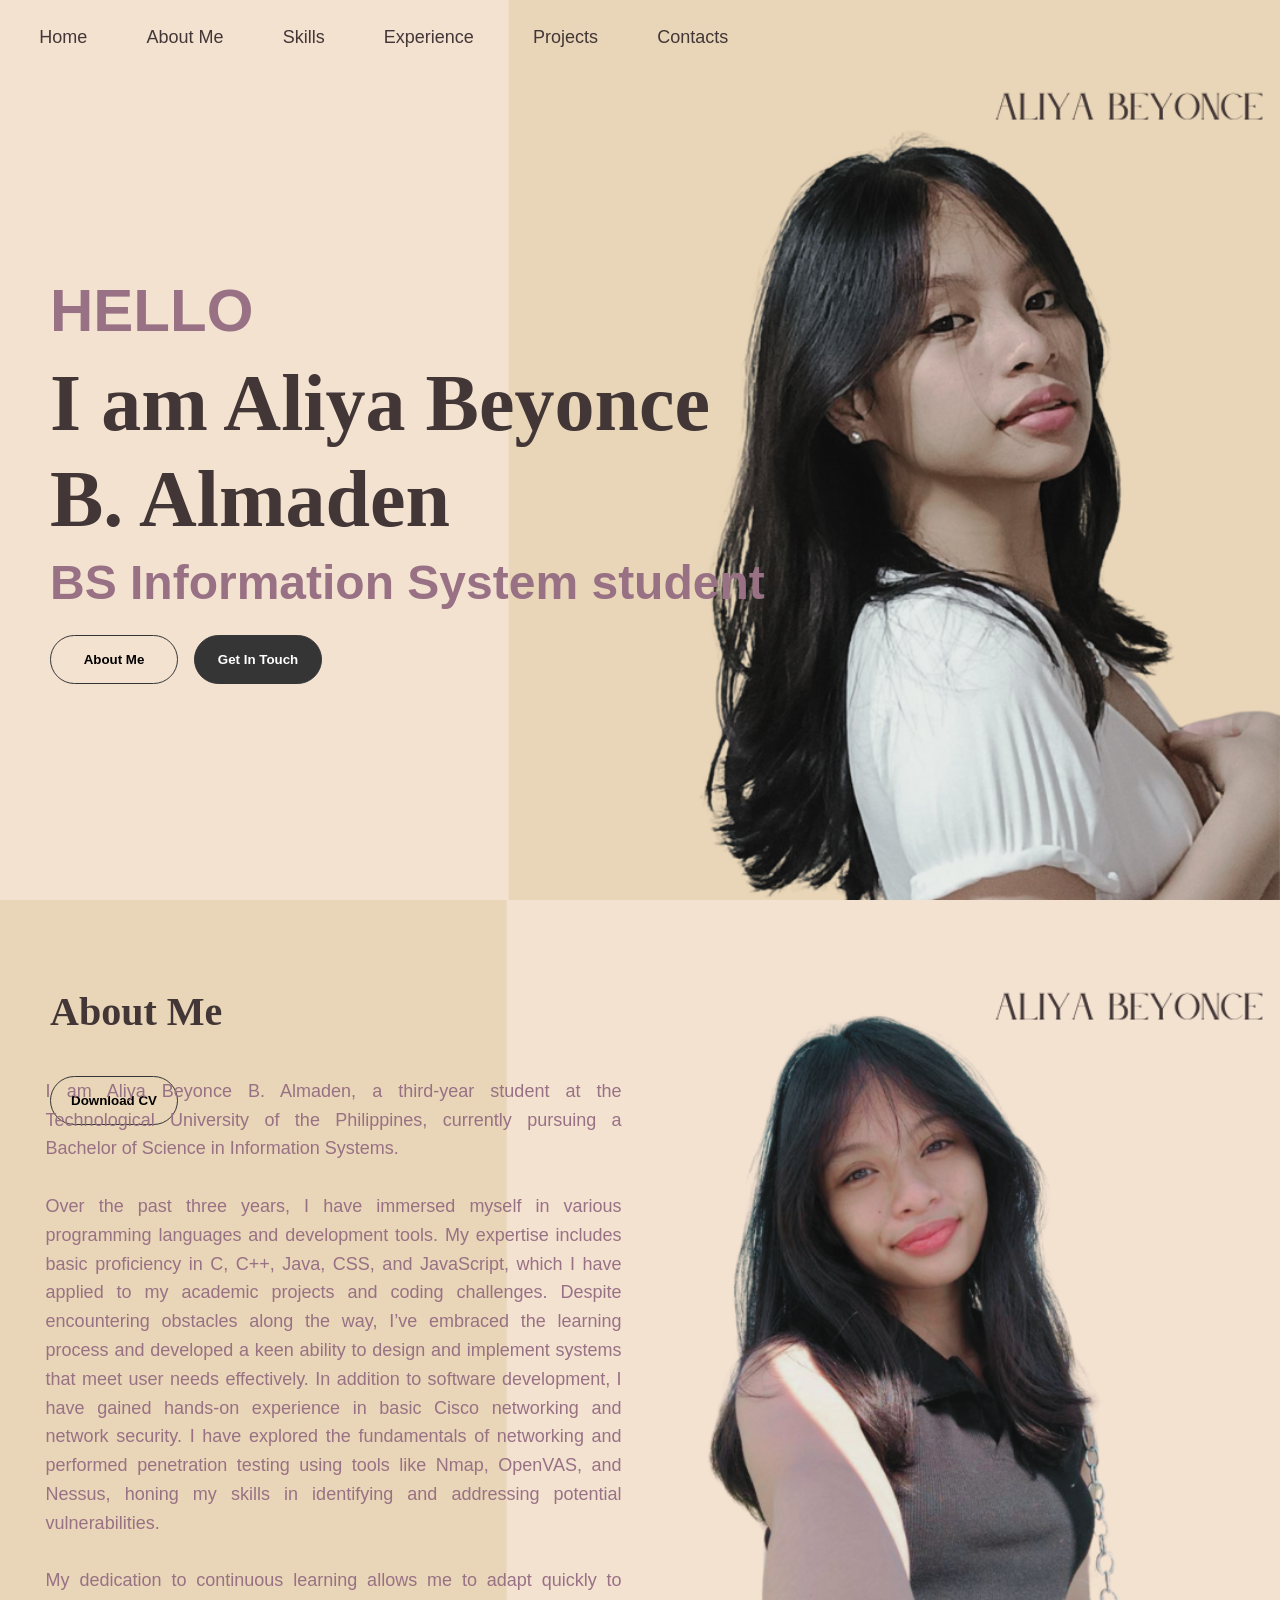
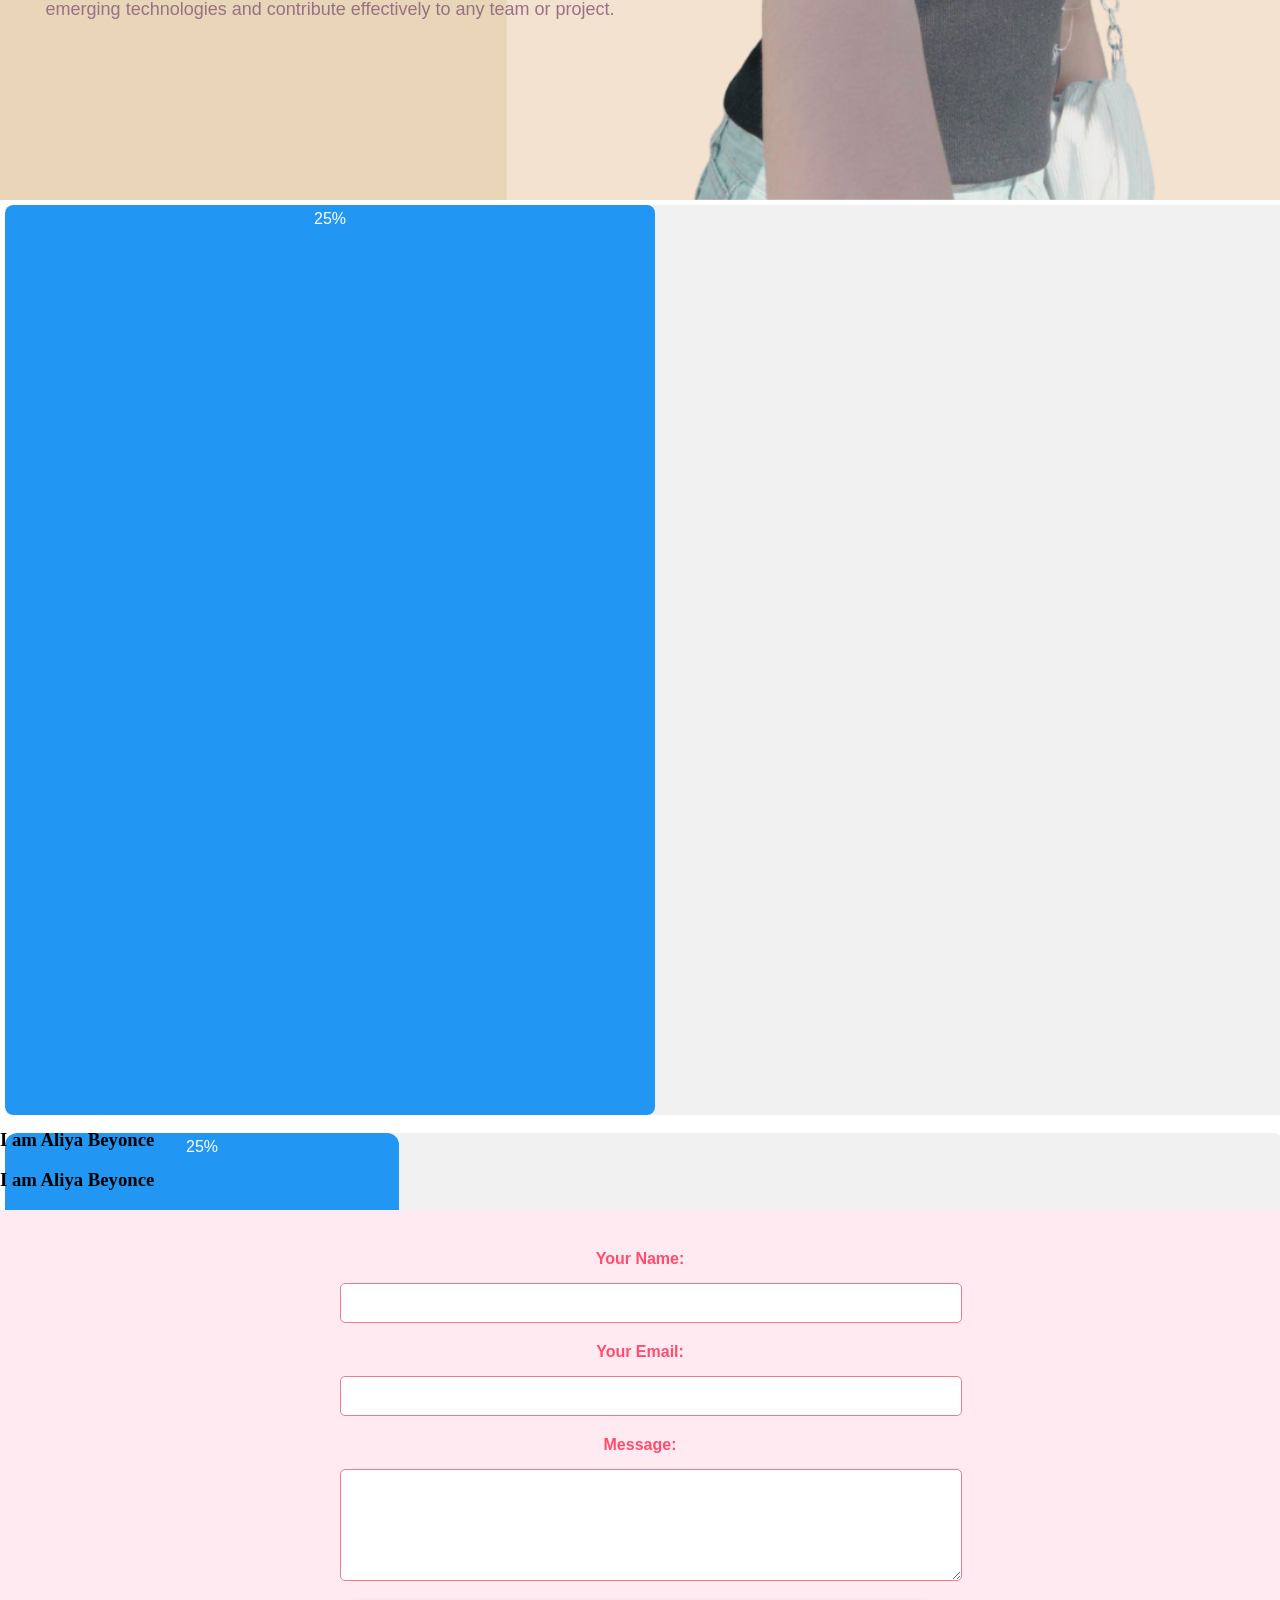
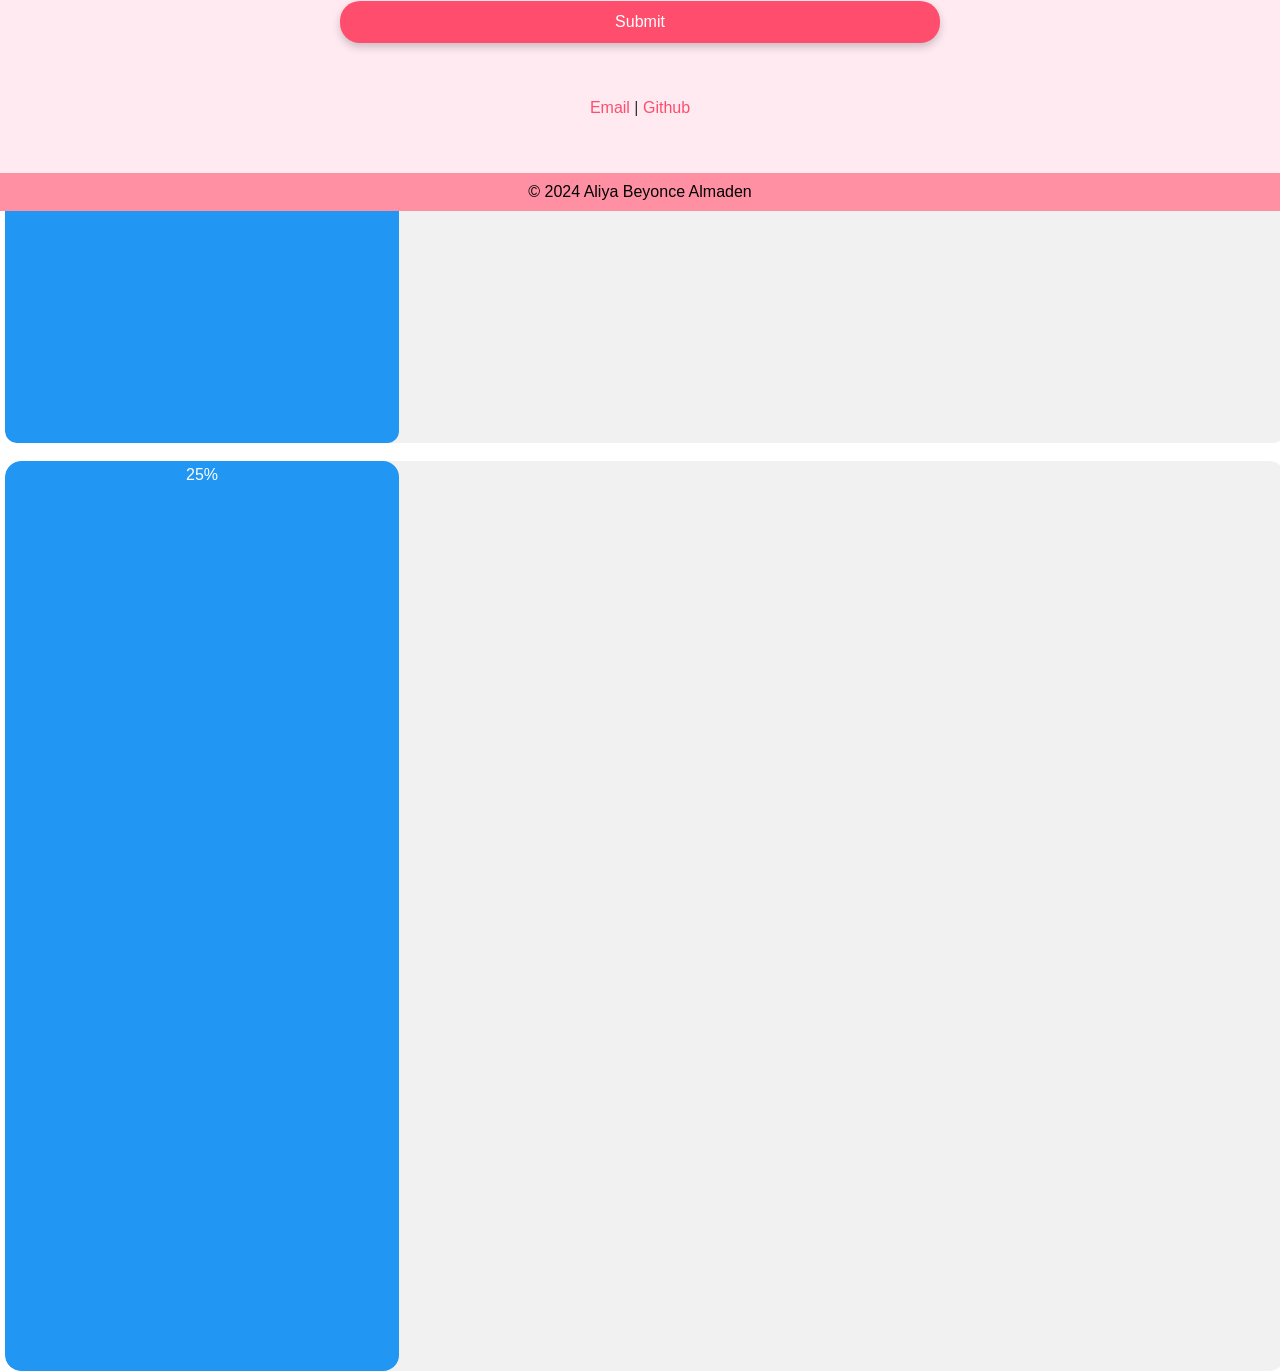
==== index.html @ cc77d4db "Summary" ====
<!DOCTYPE html>
<html lang="en">
<head>
  <meta charset="UTF-8" />
  <meta name="viewport" content="width=device-width, initial-scale=1.0" />
  <title>Aliya's Portfolio</title>
  <link rel="stylesheet" href="https://fonts.googleapis.com/css?family=Sofia" />
  <link rel="stylesheet" href="styles.css" />
  <link rel="stylesheet" href="mediaqueries.css" />
</head>
<body>
  <!-- Side Panel (Mobile)-->
  <div id="mySidepanel" class="sidepanel">
    <a href="javascript:void(0)" class="closebtn" onclick="closeNav()">&times;</a>
    <a href="#home">Home</a>
    <a href="#About">About Me</a>
    <a href="#Skills">Skills</a>
    <a href="#Experience">Experience</a>
    <a href="#Projects">Projects</a>
    <a href="#Contacts">Contacts</a>
  </div>
  <!-- Hamburger Menu (Mobile)-->
  <button class="openbtn" onclick="openNav()">&#9776;</button>
  <!-- Nav Bar (Desktop)-->
  <nav class="navbar">
    <a href="#home">Home</a>
    <a href="#About">About Me</a>
    <a href="#Skills">Skills</a>
    <a href="#Experience">Experience</a>
    <a href="#Projects">Projects</a>
    <a href="#Contacts">Contacts</a>
  </nav>
  <!-- Hero Image-->
  <section id="home" class="hero">
    <div class="content">
      <p>Hello</p>
      <h1>I am Aliya Beyonce</h1>
      <h1>B. Almaden</h1>
      <h2>BS Information System student </h2>
  <!--Buttons-->
      <div class="btn-container">
        <button class="btn btn-color-2" onclick="location.href='#About'">About Me</button>
        <button class="btn btn-color-1" onclick="location.href='#Contacts'">Get In Touch</button>        
      </div>
    </div>  
  </section>
  <!--About Me-->
   <section id="About">
    <section class="hero1">
      <div class="content1">
        <h1>About Me</h1>
        <p>
          I am Aliya Beyonce B. Almaden, a third-year student at the Technological University of the Philippines, currently pursuing a Bachelor of Science in Information Systems.
          <br><br>
          Over the past three years, I have immersed myself in various programming languages and development tools. My expertise includes basic proficiency in C, C++, Java, CSS, and JavaScript, which I have applied to my academic projects and coding challenges. Despite encountering obstacles along the way, I’ve embraced the learning process and developed a keen ability to design and implement systems that meet user needs effectively.
          In addition to software development, I have gained hands-on experience in basic Cisco networking and network security. I have explored the fundamentals of networking and performed penetration testing using tools like Nmap, OpenVAS, and Nessus, honing my skills in identifying and addressing potential vulnerabilities.
          <br><br>
          My dedication to continuous learning allows me to adapt quickly to emerging technologies and contribute effectively to any team or project.
        </p>
        <div class="btn-container1">
          <button
            class="btn btn-color-3"
            click="window.open('./Assets/resume.pdf')">Download CV
         </button>
  </section>
  <!--Skills-->
  <section id="Skills">
    <div class="w3-container">
      <div class="w3-light-grey w3-round">
        <div class="w3-container w3-blue w3-round" style="width:50%">25%</div>
      </div><br>
      <div class="w3-light-grey w3-round-large">
        <div class="w3-container w3-blue w3-round-large" style="width:30%">25%</div>
      </div><br>
  
      <div class="w3-light-grey w3-round-xlarge">
        <div class="w3-container w3-blue w3-round-xlarge" style="width:30%">25%</div>
      </div>
    </div>
   </section>
   <!--Experience-->
   <section id="Experience">
    <h1>I am Aliya Beyonce</h1>
   </section>
   <!--Projects-->
   <section id="About">
    <h1>I am Aliya Beyonce</h1>
   </section>
   <!--Contacts-->
   <section id="contacts" class="contact-section">
    <div class="contact-container">
      <form class="contact-form">
        <label for="fname">Your Name:</label>
        <input type="text" id="fname" name="fname" required />

        <label for="email">Your Email:</label>
        <input type="email" id="email" name="email" required />

        <label for="message">Message:</label>
        <textarea id="message" name="message" rows="5" required></textarea>

        <button type="submit">Submit</button>
      </form>
      <div class="contact-details">
        <p>
          <a href="mailto:aliyaalmaden@gmail.com">Email</a> |
          <a href="https://github.com/aliya516" target="_blank">Github</a>
        </p>
      </div>
    </div>
  </section>

  <footer>
    <p>&copy; 2024 Aliya Beyonce Almaden</p>
  <script src="script.js"></script>
</body>
</html>
---- styles.css ----
/* General Styles */
body {
  background-color: white;
  height: 100vh; 
  margin: 0;
  padding: 0;
  box-sizing: border-box;
}

html {
  scroll-behavior: smooth;
}

h1{
  font-family: "Castoro", Serif;
  color: black;
}

p, body,  h2, a{
  font-family: "Public Sans", Sans-serif;
  color: black;
}
/* Mobile Mode - Menu Side Panel */
.sidepanel {
  height: 100%;
  width: 0;
  position: fixed;
  top: 0;
  left: 0;
  background-color: #e9d5b7;
  overflow-x: hidden;
  padding-top: 80px;
  transition: 0.5s;
  z-index: 3;
}

.sidepanel a {
  padding: 10px 20px;
  text-decoration: none;
  font-size: 40px;
  font-weight: 100;
  margin-bottom: 3%;
  color: #423736;
  display: block;
  transition: 0.3s;
}

.sidepanel a:hover {
  color: white;
}

.sidepanel .closebtn {
  position: absolute;
  top: 10px;
  right: 25px;
  font-size: 40px;
  visibility: hidden;
  color: white;
  z-index: 4;
}

.openbtn {
  font-size: 30px;
  cursor: pointer;
  color: black;
  border: none;
  background: none;
  position: fixed;
  top: 20px;
  left: 20px;
  z-index: 5;
  display: block;
}

.openbtn:hover {
  color: gray;
}

/* Desktop Mode - Nav Bar */
.navbar {
  display: flex;
 justify-content: flex-start;
  position: fixed;
  margin-top: 1%;
  top: 0;
  left: 0;
  right: 0;
  padding: 0 0;
  z-index: 6;
}

.navbar a {
  margin-left: 1.5%;
  color: #423736;
  padding: 14px 20px;
  text-decoration: none;
  font-size: 18px;
}

.navbar a:hover {
  color: #987185;
  text-decoration: underline;
  text-underline-offset: 1rem;
  text-decoration-color: #423736;
}
/* Hero Section */
.hero {
  display: flex;
  justify-content: space-between;
  align-items: center;
  height: 100vh;
  width: 100%;
  background-image: url('Assets/sample16.png');
  background-position: right center;
  background-repeat: no-repeat;
  background-size: cover;
  position: relative;
  z-index: 1;
}

.content {
  background-blend-mode: lighten;
  flex: 1;
  max-width: 60vw;
  max-height: 100vh;
  padding: 50px;
  z-index: 2;
}

.content p{
font-size: 60px;
text-transform: uppercase;
font-weight: bold;
align-self: first baseline;
color: #987185; 
margin-bottom: 10px;
}

.content h1 {
  color: #423736;
  font-size: 80px; 
  line-height: 1.2; 
  margin: 0;
}

.content h2 {
  color: #987185; 
  font-size: 48px;
    line-height: 1.5; 
    margin-top: 0%;
    margin-bottom: 2%;
}

.btn-container {
  display: flex;
  justify-content: flex-start;
  gap: 1rem;
}

.btn {
  font-weight: 600;
  transition: all 300ms ease;
  padding: 1rem;
  width: 8rem;
  border-radius: 2rem;
  background-color: aqua;
}

.btn-color-1,
.btn-color-2, .btn-color-3 {
  border: rgb(53, 53, 53) 0.1rem solid;
}

.btn-color-1:hover,
.btn-color-2:hover, .btn-color-3:hover {
  cursor: pointer;
}

.btn-color-1,
.btn-color-2:hover, .btn-color-3:hover {
  background-color: rgb(53, 53, 53);
  color: white;
}

.btn-color-1:hover {
  background-color: rgb(0, 0, 0);
}

.btn-color-2 {
  background: none;
}

.btn-color-3 {
  background: none;
}

.btn-color-2:hover {
  border: rgb(255, 255, 255) 0.1rem solid;
}

.btn-color-3:hover {
  border: rgb(255, 255, 255) 0.1rem solid;
}

.btn-container {
  gap: 1rem;
}



/*About Me*/
.hero1 {
  display: flex;
  justify-content: space-between;
  flex-direction: row;
  height: 100vh;
  width: 100%;
  background-image: url('Assets/aboutmebg.png');
  background-position: right center;
  background-repeat: no-repeat;
  background-size: cover;
  position: relative;
  z-index: 1;
}

.content1 {
  background-blend-mode: lighten;
  flex: 1;
  max-width: 60vw;
  max-height: 100vh;
  padding: 50px;
  z-index: 2;
}

.content1 h1 {
  color: #423736;
  font-size: 40px;
  line-height: 1.2;
  margin-top: 5%;
}

.content1 p {
  margin-top: 6%;
  margin-bottom: 3% ;
  margin-left: 2%;
  color: #987185;
  text-align: justify;
  padding: 10px 20px;
  width: 45%;
  font-size: 18px;
  line-height: 1.6;
  position: absolute;
  left: 0;
  top: 10%;
}

.btn-container1{
  display: flex;
  justify-content: last baseline;
  gap: 1rem;
}

/*skills*/
.w3-light-grey {
  background-color: #f1f1f1;
  border-radius: 2px;
  overflow: hidden;
}

.w3-container {
  padding: 5px;
  text-align: center;
  height: 100vh;
  width: 100vw;
}

.w3-blue {
  background-color: #2196F3;
  color: white;
}

.w3-round {
  border-radius: 8px;
}

.w3-round-large {
  border-radius: 12px;
}

.w3-round-xlarge {
  border-radius: 16px;
}

.contact-section {
  background-color: #ffeaf1;
  padding: 40px;
  text-align: center;
}

.contact-container {
  display: flex;
  flex-direction: column;
  justify-content: center;
  align-items: center;
  gap: 20px;
}

.contact-form {
  width: 80%;
  max-width: 600px;
  display: flex;
  flex-direction: column;
  gap: 10px;
  margin-bottom: 20px;
}

.contact-form label {
  font-family: "Poppins", sans-serif;
  font-weight: bold;
  color: #ff4d6d;
  margin-bottom: 5px;
  font-size: 1rem;
}

.contact-form input,
.contact-form textarea {
  padding: 10px;
  font-family: "Poppins", sans-serif;
  font-size: 1rem;
  border: 1px solid #ef7c8e;
  border-radius: 5px;
  width: 100%;
  margin-bottom: 10px;
}

.contact-form button {
  background-color: #ff4d6d;
  color: white;
  padding: 12px 25px;
  border: none;
  border-radius: 20px;
  cursor: pointer;
  font-size: 1rem;
  box-shadow: 0 4px 8px rgba(0, 0, 0, 0.2);
  transition: background-color 0.3s ease, transform 0.2s ease;
}

.contact-form button:hover {
  background-color: #ff7891;
  transform: scale(1.05);
}

.contact-details p {
  font-family: "Poppins", sans-serif;
  font-size: 1rem;
  color: #333;
}

.contact-details a {
  color: #ff4d6d;
  text-decoration: none;
}

.contact-details a:hover {
  color: #ef7c8e;
}

footer {
  background-color: #ff8fa3;
  padding: 10px 0;
  text-align: center;
  color: #fff;
  font-family: "Poppins", sans-serif;
  font-size: 1rem;
}

footer p {
  margin: 0;
}
---- mediaqueries.css ----
/* Tablet and Larger Screens */
@media (min-width: 768px) {
  .sidepanel {
    display: none;
  }

  .openbtn {
    display: none;
  }
}
/* Mobile Styles */
@media (max-width: 768px) {
  /* Hide the navbar for mobile */
  .navbar {
    display: none;
  }
  /* Adjust side panel links */
  .sidepanel a {
    font-size: 18px; /* Slightly smaller for better fit */
    padding: 10px 15px;
  }
  /* Show the open button for mobile */
  .openbtn {
    display: block;
  }
  /* Hero Section: Centered and optimized for small screens */
  .hero {
    display: flex;
    flex-direction: column;
    justify-content: center;
    align-items: center;
    max-height: 100vh;
    background: url('Assets/mobilebg.png') no-repeat center center / cover;
    text-align: center;
    padding: 20px 15px;
  }
  /* Content section adjustments */
  .content {
    background-color: rgba(255, 255, 255, 0.8); /* Softer opacity for readability */
    padding: 20px;
    border-radius: 10px;
    width: 90%; /* Adjust width to fit smaller screens */
    margin: 0 auto;
  }
  /* Text styling */
  .content p {
    font-size: 30px; /* Reduced font size for better fit */
    text-transform: uppercase;
    font-weight: bold;
    color: #987185;
    margin-bottom: 10px;
  }
  .content h1 {
    color: #423736;
    font-size: 40px; /* Scaled down for mobile */
    line-height: 1.3;
    margin: 10px 0;
  }
  .content h2 {
    color: #987185;
    font-size: 30px;
    line-height: 1.5;
    margin: 5px 0 15px 0;
    margin-bottom: 10%;
  }
  /* Button adjustments */
  .btn-container {
    display: flex;
    flex-direction: column; /* Stack buttons vertically */
    gap: 10px;
    align-items: center; /* Center-align buttons */
    margin-top: 15px;
  }
  .btn {
    font-size: 14px;
    padding: 10px 20px;
    width: auto; /* Allow buttons to size dynamically */
    border-radius: 2rem;
    text-align: center;
  }
  .btn-color-1,
  .btn-color-2 {
    width: 100%; /* Buttons take full width on mobile */
    max-width: 300px; /* Limit width for larger devices */
  }
/*about me*/
  .hero1 {
    display: flex;
    flex-direction: column-reverse;
    justify-content: space-between;
    max-height: 100vh;
    background: url('Assets/aboutme2.png') no-repeat center center / cover;
    text-align: center;
    padding: 20px 15px;
  }
  .content1 {
    background-color: rgba(255, 255, 255, 0.8);
    padding: 20px;
    border-radius: 10px;
    width: 90%;
    margin: 0 auto;
    display: flex;  /* Apply Flexbox */
    flex-direction: column; /* Stack content vertically */
    justify-content: space-between;  /* Center vertically */
    align-items:center /* Center horizontally */
  }
  .content1 h1 {
    align-items: center;
    color: #423736;
    font-size: 20x;
    line-height: 1.2;
    margin-top: 5%;
  }
  /* Adjusting .content1 p */
  .content1 p {
    color: #987185;
    margin-left: 22%;
    text-align: center, justify;  /* Center the text */
    padding: 10px 20px;
    width: 50%;  /* Take full width of its parent */
    font-size: 14px;
    line-height: 1.6;
  }
}
/* Small Screens */
@media (max-width: 1024px) {
  body {
    font-size: 1.125rem;
    line-height: 1.5;
  }

  h1, h2 {
    font-size: 1.5rem;
  }

  p {
    font-size: 1rem;
  }
}
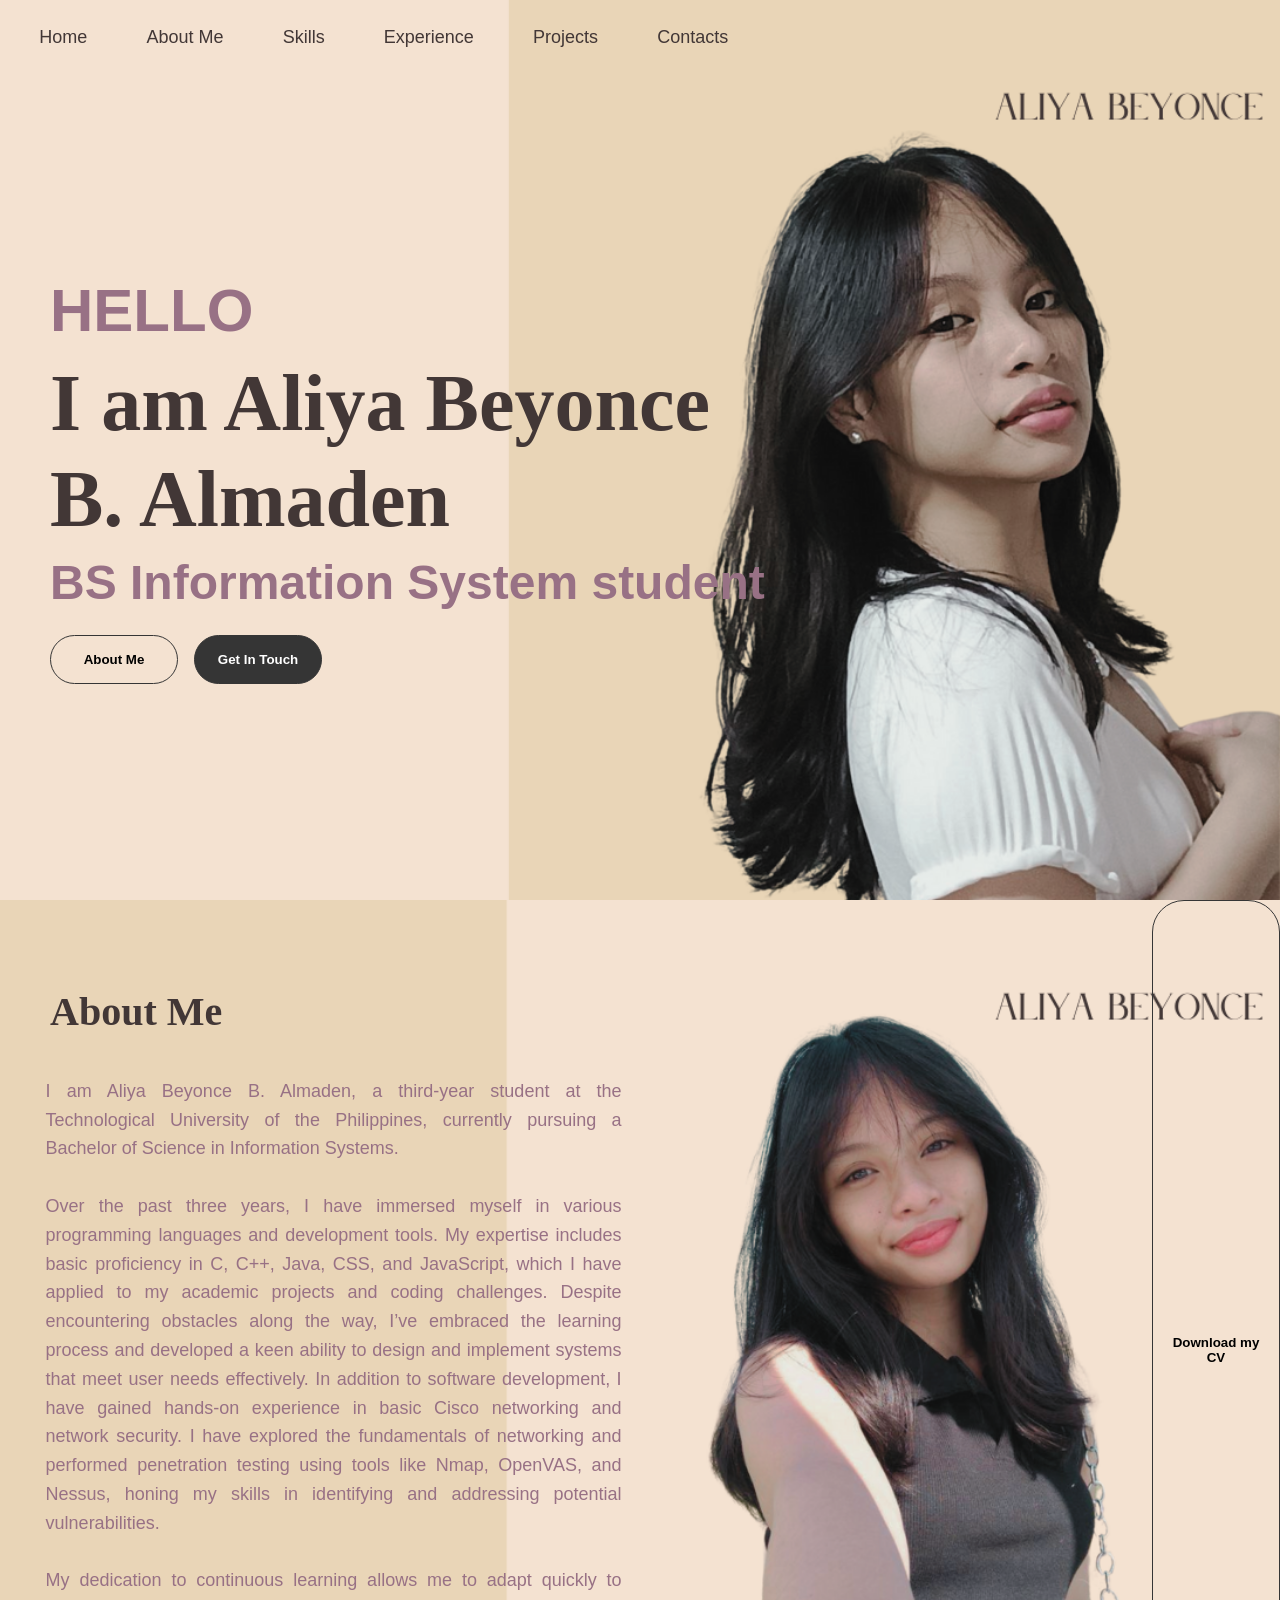
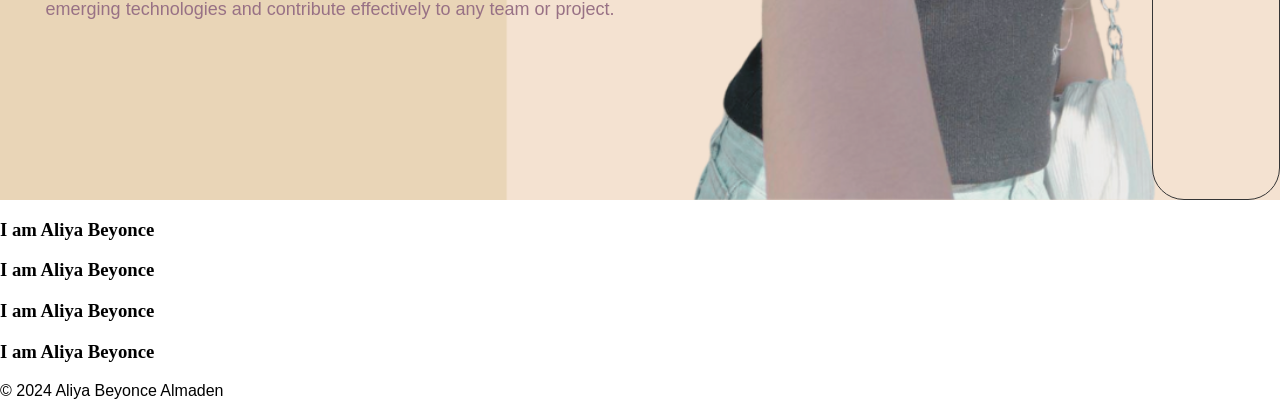
==== commit 4f27a2e7: "Summary" ====
--- a/index.html
+++ b/index.html
@@ -57,26 +57,15 @@
           <br><br>
           My dedication to continuous learning allows me to adapt quickly to emerging technologies and contribute effectively to any team or project.
         </p>
+      </div>
         <div class="btn-container1">
           <button
-            class="btn btn-color-3"
-            click="window.open('./Assets/resume.pdf')">Download CV
-         </button>
-  </section>
+            class="btn1 btn-color-3"
+            onclick="window.open('./Assets/resume.pdf')">Download my CV </button>
+   </section>
   <!--Skills-->
   <section id="Skills">
-    <div class="w3-container">
-      <div class="w3-light-grey w3-round">
-        <div class="w3-container w3-blue w3-round" style="width:50%">25%</div>
-      </div><br>
-      <div class="w3-light-grey w3-round-large">
-        <div class="w3-container w3-blue w3-round-large" style="width:30%">25%</div>
-      </div><br>
-  
-      <div class="w3-light-grey w3-round-xlarge">
-        <div class="w3-container w3-blue w3-round-xlarge" style="width:30%">25%</div>
-      </div>
-    </div>
+    <h1>I am Aliya Beyonce</h1>
    </section>
    <!--Experience-->
    <section id="Experience">
@@ -87,29 +76,9 @@
     <h1>I am Aliya Beyonce</h1>
    </section>
    <!--Contacts-->
-   <section id="contacts" class="contact-section">
-    <div class="contact-container">
-      <form class="contact-form">
-        <label for="fname">Your Name:</label>
-        <input type="text" id="fname" name="fname" required />
-
-        <label for="email">Your Email:</label>
-        <input type="email" id="email" name="email" required />
-
-        <label for="message">Message:</label>
-        <textarea id="message" name="message" rows="5" required></textarea>
-
-        <button type="submit">Submit</button>
-      </form>
-      <div class="contact-details">
-        <p>
-          <a href="mailto:aliyaalmaden@gmail.com">Email</a> |
-          <a href="https://github.com/aliya516" target="_blank">Github</a>
-        </p>
-      </div>
-    </div>
-  </section>
-
+   <section id="Contacts">
+    <h1>I am Aliya Beyonce</h1>
+   </section>
   <footer>
     <p>&copy; 2024 Aliya Beyonce Almaden</p>
   <script src="script.js"></script>
--- a/styles.css
+++ b/styles.css
@@ -163,21 +163,20 @@
   padding: 1rem;
   width: 8rem;
   border-radius: 2rem;
-  background-color: aqua;
 }
 
 .btn-color-1,
-.btn-color-2, .btn-color-3 {
+.btn-color-2 {
   border: rgb(53, 53, 53) 0.1rem solid;
 }
 
 .btn-color-1:hover,
-.btn-color-2:hover, .btn-color-3:hover {
+.btn-color-2:hover {
   cursor: pointer;
 }
 
 .btn-color-1,
-.btn-color-2:hover, .btn-color-3:hover {
+.btn-color-2:hover {
   background-color: rgb(53, 53, 53);
   color: white;
 }
@@ -190,15 +189,7 @@
   background: none;
 }
 
-.btn-color-3 {
-  background: none;
-}
-
 .btn-color-2:hover {
-  border: rgb(255, 255, 255) 0.1rem solid;
-}
-
-.btn-color-3:hover {
   border: rgb(255, 255, 255) 0.1rem solid;
 }
 
@@ -254,126 +245,36 @@
   top: 10%;
 }
 
-.btn-container1{
-  display: flex;
-  justify-content: last baseline;
+.btn-color-3 {
+  border: rgb(53, 53, 53) 0.1rem solid;
+}
+
+.btn-color-3:hover {
+  cursor: pointer;
+  background-color: rgb(53, 53, 53);
+  color: white;
+}
+
+.btn-color-3 {
+  background: none;
+}
+
+.btn-color-3:hover {
+  border: rgb(255, 255, 255) 0.1rem solid;
+}
+
+.btn-container1 {
+  display: flex;
+  justify-content: flex-start;
   gap: 1rem;
 }
 
-/*skills*/
-.w3-light-grey {
-  background-color: #f1f1f1;
-  border-radius: 2px;
-  overflow: hidden;
-}
-
-.w3-container {
-  padding: 5px;
-  text-align: center;
-  height: 100vh;
-  width: 100vw;
-}
-
-.w3-blue {
-  background-color: #2196F3;
-  color: white;
-}
-
-.w3-round {
-  border-radius: 8px;
-}
-
-.w3-round-large {
-  border-radius: 12px;
-}
-
-.w3-round-xlarge {
-  border-radius: 16px;
-}
-
-.contact-section {
-  background-color: #ffeaf1;
-  padding: 40px;
-  text-align: center;
-}
-
-.contact-container {
-  display: flex;
-  flex-direction: column;
-  justify-content: center;
-  align-items: center;
-  gap: 20px;
-}
-
-.contact-form {
-  width: 80%;
-  max-width: 600px;
-  display: flex;
-  flex-direction: column;
-  gap: 10px;
-  margin-bottom: 20px;
-}
-
-.contact-form label {
-  font-family: "Poppins", sans-serif;
-  font-weight: bold;
-  color: #ff4d6d;
-  margin-bottom: 5px;
-  font-size: 1rem;
-}
-
-.contact-form input,
-.contact-form textarea {
-  padding: 10px;
-  font-family: "Poppins", sans-serif;
-  font-size: 1rem;
-  border: 1px solid #ef7c8e;
-  border-radius: 5px;
-  width: 100%;
-  margin-bottom: 10px;
-}
-
-.contact-form button {
-  background-color: #ff4d6d;
-  color: white;
-  padding: 12px 25px;
-  border: none;
-  border-radius: 20px;
-  cursor: pointer;
-  font-size: 1rem;
-  box-shadow: 0 4px 8px rgba(0, 0, 0, 0.2);
-  transition: background-color 0.3s ease, transform 0.2s ease;
-}
-
-.contact-form button:hover {
-  background-color: #ff7891;
-  transform: scale(1.05);
-}
-
-.contact-details p {
-  font-family: "Poppins", sans-serif;
-  font-size: 1rem;
-  color: #333;
-}
-
-.contact-details a {
-  color: #ff4d6d;
-  text-decoration: none;
-}
-
-.contact-details a:hover {
-  color: #ef7c8e;
-}
-
-footer {
-  background-color: #ff8fa3;
-  padding: 10px 0;
-  text-align: center;
-  color: #fff;
-  font-family: "Poppins", sans-serif;
-  font-size: 1rem;
-}
-
-footer p {
-  margin: 0;
-}
+.btn1 {
+  font-weight: 600;
+  transition: all 300ms ease;
+  padding: 1rem;
+  width: 8rem;
+  border-radius: 2rem;
+}
+
+/*skills*/
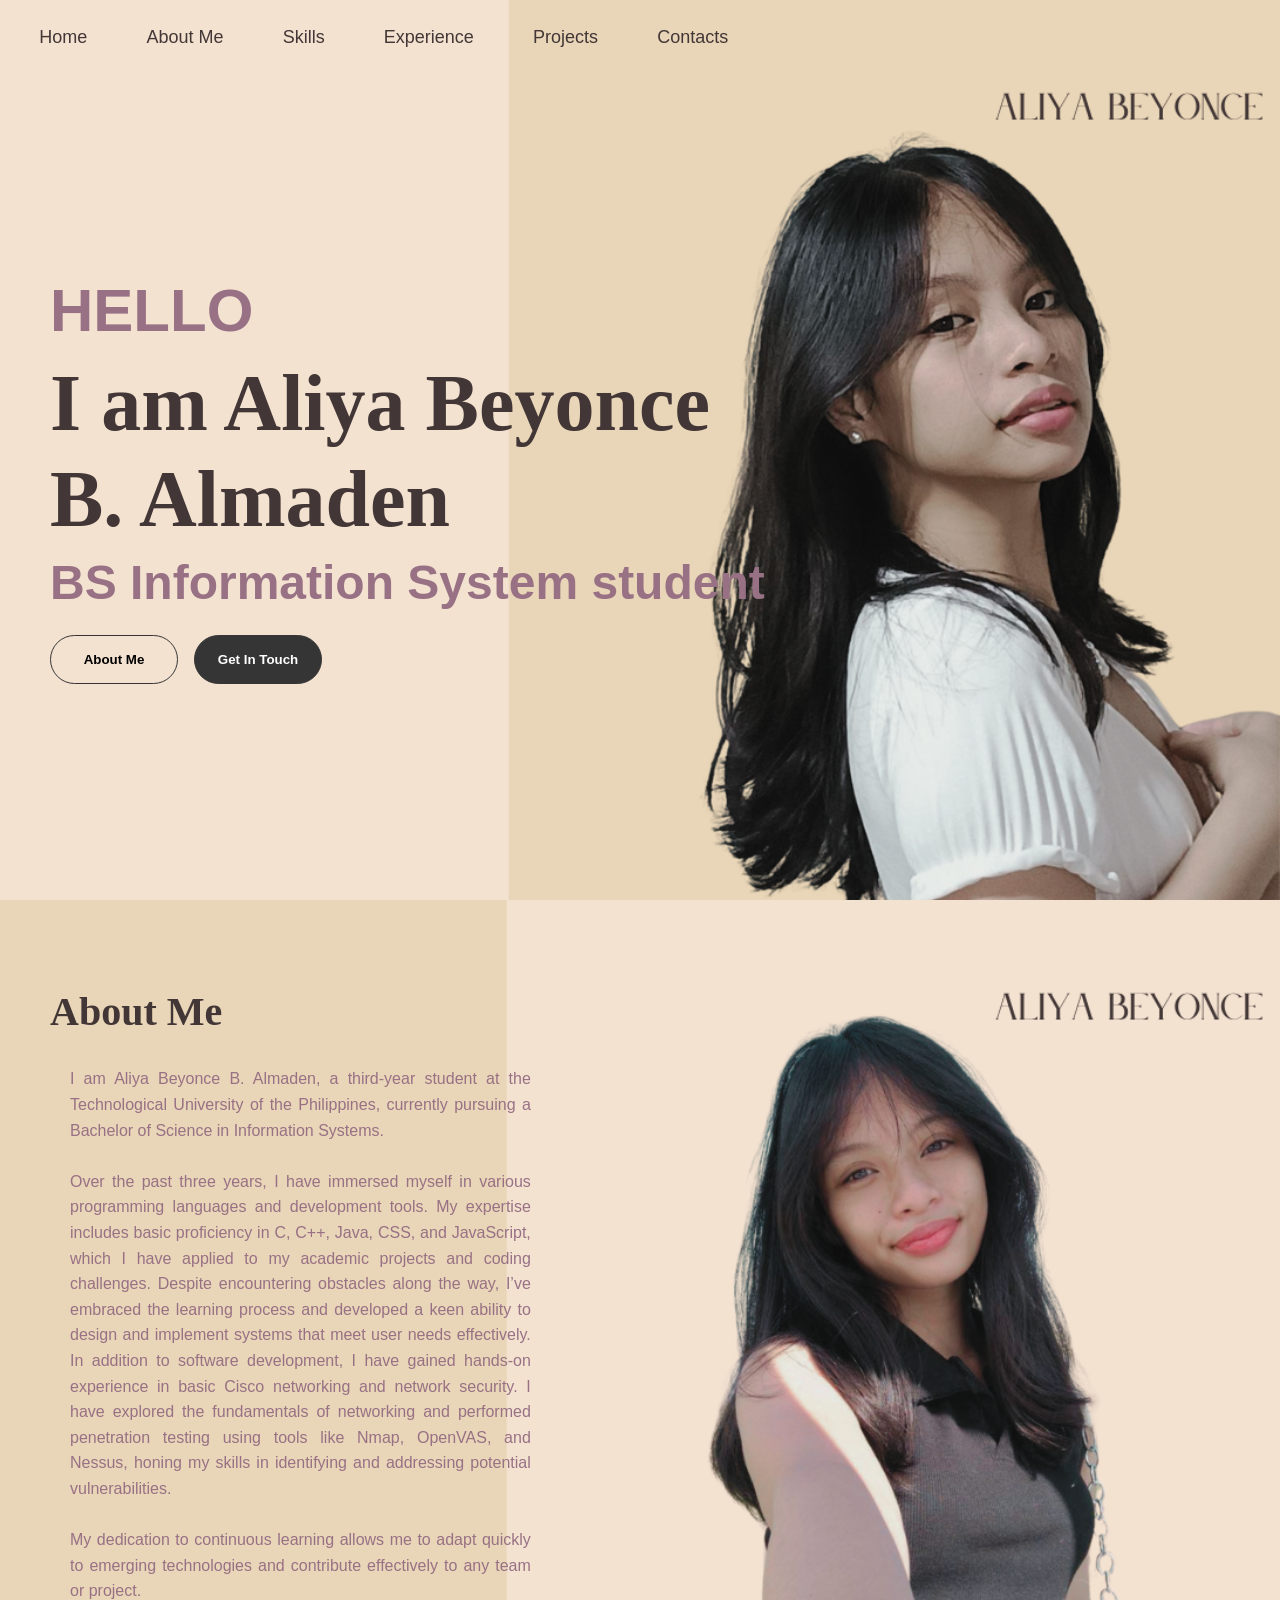
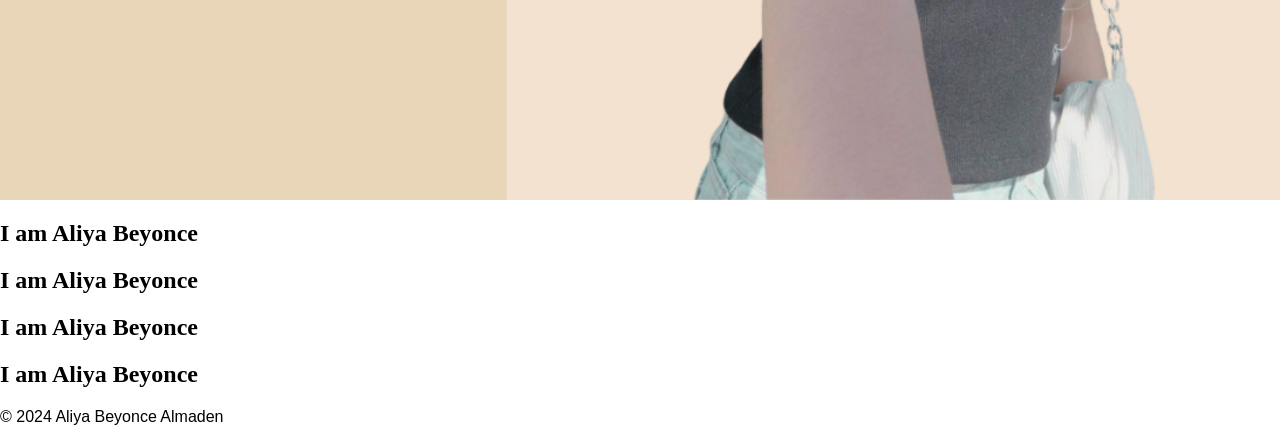
==== commit c432ee7c: "Summary" ====
--- a/index.html
+++ b/index.html
@@ -45,8 +45,7 @@
     </div>  
   </section>
   <!--About Me-->
-   <section id="About">
-    <section class="hero1">
+   <section id="About" class="hero1">
       <div class="content1">
         <h1>About Me</h1>
         <p>
@@ -58,10 +57,6 @@
           My dedication to continuous learning allows me to adapt quickly to emerging technologies and contribute effectively to any team or project.
         </p>
       </div>
-        <div class="btn-container1">
-          <button
-            class="btn1 btn-color-3"
-            onclick="window.open('./Assets/resume.pdf')">Download my CV </button>
    </section>
   <!--Skills-->
   <section id="Skills">
--- a/styles.css
+++ b/styles.css
@@ -197,13 +197,11 @@
   gap: 1rem;
 }
 
-
-
 /*About Me*/
 .hero1 {
   display: flex;
   justify-content: space-between;
-  flex-direction: row;
+  flex-direction: column; /* Stack the content vertically */
   height: 100vh;
   width: 100%;
   background-image: url('Assets/aboutmebg.png');
@@ -221,6 +219,8 @@
   max-height: 100vh;
   padding: 50px;
   z-index: 2;
+  position: relative; /* Ensure it's relative to the section */
+  overflow: hidden;
 }
 
 .content1 h1 {
@@ -228,53 +228,19 @@
   font-size: 40px;
   line-height: 1.2;
   margin-top: 5%;
+  margin-bottom: 20px;
+  position: relative;
 }
 
 .content1 p {
-  margin-top: 6%;
-  margin-bottom: 3% ;
-  margin-left: 2%;
+  margin-bottom: 0.5in; /* Add margin below the paragraph */
   color: #987185;
   text-align: justify;
   padding: 10px 20px;
-  width: 45%;
-  font-size: 18px;
+  width: 60%;
+  font-size: 16px;
   line-height: 1.6;
-  position: absolute;
-  left: 0;
-  top: 10%;
-}
-
-.btn-color-3 {
-  border: rgb(53, 53, 53) 0.1rem solid;
-}
-
-.btn-color-3:hover {
-  cursor: pointer;
-  background-color: rgb(53, 53, 53);
-  color: white;
-}
-
-.btn-color-3 {
-  background: none;
-}
-
-.btn-color-3:hover {
-  border: rgb(255, 255, 255) 0.1rem solid;
-}
-
-.btn-container1 {
-  display: flex;
-  justify-content: flex-start;
-  gap: 1rem;
-}
-
-.btn1 {
-  font-weight: 600;
-  transition: all 300ms ease;
-  padding: 1rem;
-  width: 8rem;
-  border-radius: 2rem;
-}
-
-/*skills*/+  position: relative; /* Keep it relative for natural flow */
+}
+
+/*skiLls*/
--- a/mediaqueries.css
+++ b/mediaqueries.css
@@ -8,21 +8,25 @@
     display: none;
   }
 }
+
 /* Mobile Styles */
 @media (max-width: 768px) {
   /* Hide the navbar for mobile */
   .navbar {
     display: none;
   }
+
   /* Adjust side panel links */
   .sidepanel a {
     font-size: 18px; /* Slightly smaller for better fit */
     padding: 10px 15px;
   }
+
   /* Show the open button for mobile */
   .openbtn {
     display: block;
   }
+
   /* Hero Section: Centered and optimized for small screens */
   .hero {
     display: flex;
@@ -31,9 +35,10 @@
     align-items: center;
     max-height: 100vh;
     background: url('Assets/mobilebg.png') no-repeat center center / cover;
-    text-align: center;
+    text-align: left;
     padding: 20px 15px;
   }
+
   /* Content section adjustments */
   .content {
     background-color: rgba(255, 255, 255, 0.8); /* Softer opacity for readability */
@@ -41,7 +46,10 @@
     border-radius: 10px;
     width: 90%; /* Adjust width to fit smaller screens */
     margin: 0 auto;
+    margin-top: 10%;
+    margin-bottom: 20%;
   }
+
   /* Text styling */
   .content p {
     font-size: 30px; /* Reduced font size for better fit */
@@ -50,12 +58,14 @@
     color: #987185;
     margin-bottom: 10px;
   }
+
   .content h1 {
     color: #423736;
     font-size: 40px; /* Scaled down for mobile */
     line-height: 1.3;
     margin: 10px 0;
   }
+
   .content h2 {
     color: #987185;
     font-size: 30px;
@@ -63,6 +73,7 @@
     margin: 5px 0 15px 0;
     margin-bottom: 10%;
   }
+
   /* Button adjustments */
   .btn-container {
     display: flex;
@@ -71,6 +82,7 @@
     align-items: center; /* Center-align buttons */
     margin-top: 15px;
   }
+
   .btn {
     font-size: 14px;
     padding: 10px 20px;
@@ -78,12 +90,14 @@
     border-radius: 2rem;
     text-align: center;
   }
+
   .btn-color-1,
   .btn-color-2 {
     width: 100%; /* Buttons take full width on mobile */
-    max-width: 300px; /* Limit width for larger devices */
+    max-width: 200px; /* Limit width for larger devices */
   }
-/*about me*/
+
+  /* About Me */
   .hero1 {
     display: flex;
     flex-direction: column-reverse;
@@ -93,35 +107,40 @@
     text-align: center;
     padding: 20px 15px;
   }
-  .content1 {
+
+  #About .content1 {
     background-color: rgba(255, 255, 255, 0.8);
     padding: 20px;
     border-radius: 10px;
     width: 90%;
     margin: 0 auto;
-    display: flex;  /* Apply Flexbox */
-    flex-direction: column; /* Stack content vertically */
-    justify-content: space-between;  /* Center vertically */
-    align-items:center /* Center horizontally */
+    display: flex;
+    flex-direction: column;
+    align-items: center;
+    justify-content: space-between;
+    overflow-y: auto; /* Allow scrolling */
+    max-height: 90vh; /* Ensure it fits in the viewport */
   }
-  .content1 h1 {
-    align-items: center;
+
+  #About .content1 h1 {
     color: #423736;
-    font-size: 20x;
+    font-size: 30px;
     line-height: 1.2;
     margin-top: 5%;
+    text-align: center;
   }
-  /* Adjusting .content1 p */
-  .content1 p {
+
+  #About .content1 p {
+    font-size: smaller;
+    width: 90%; /* Adjust paragraph width for smaller screens */
     color: #987185;
-    margin-left: 22%;
-    text-align: center, justify;  /* Center the text */
-    padding: 10px 20px;
-    width: 50%;  /* Take full width of its parent */
-    font-size: 14px;
+    text-align: justify;
     line-height: 1.6;
+    margin-top: 10px;
+    margin-bottom: 20px; /* Add spacing below paragraph */
   }
 }
+
 /* Small Screens */
 @media (max-width: 1024px) {
   body {
@@ -129,11 +148,12 @@
     line-height: 1.5;
   }
 
-  h1, h2 {
+  h1,
+  h2 {
     font-size: 1.5rem;
   }
 
   p {
     font-size: 1rem;
   }
-}+}
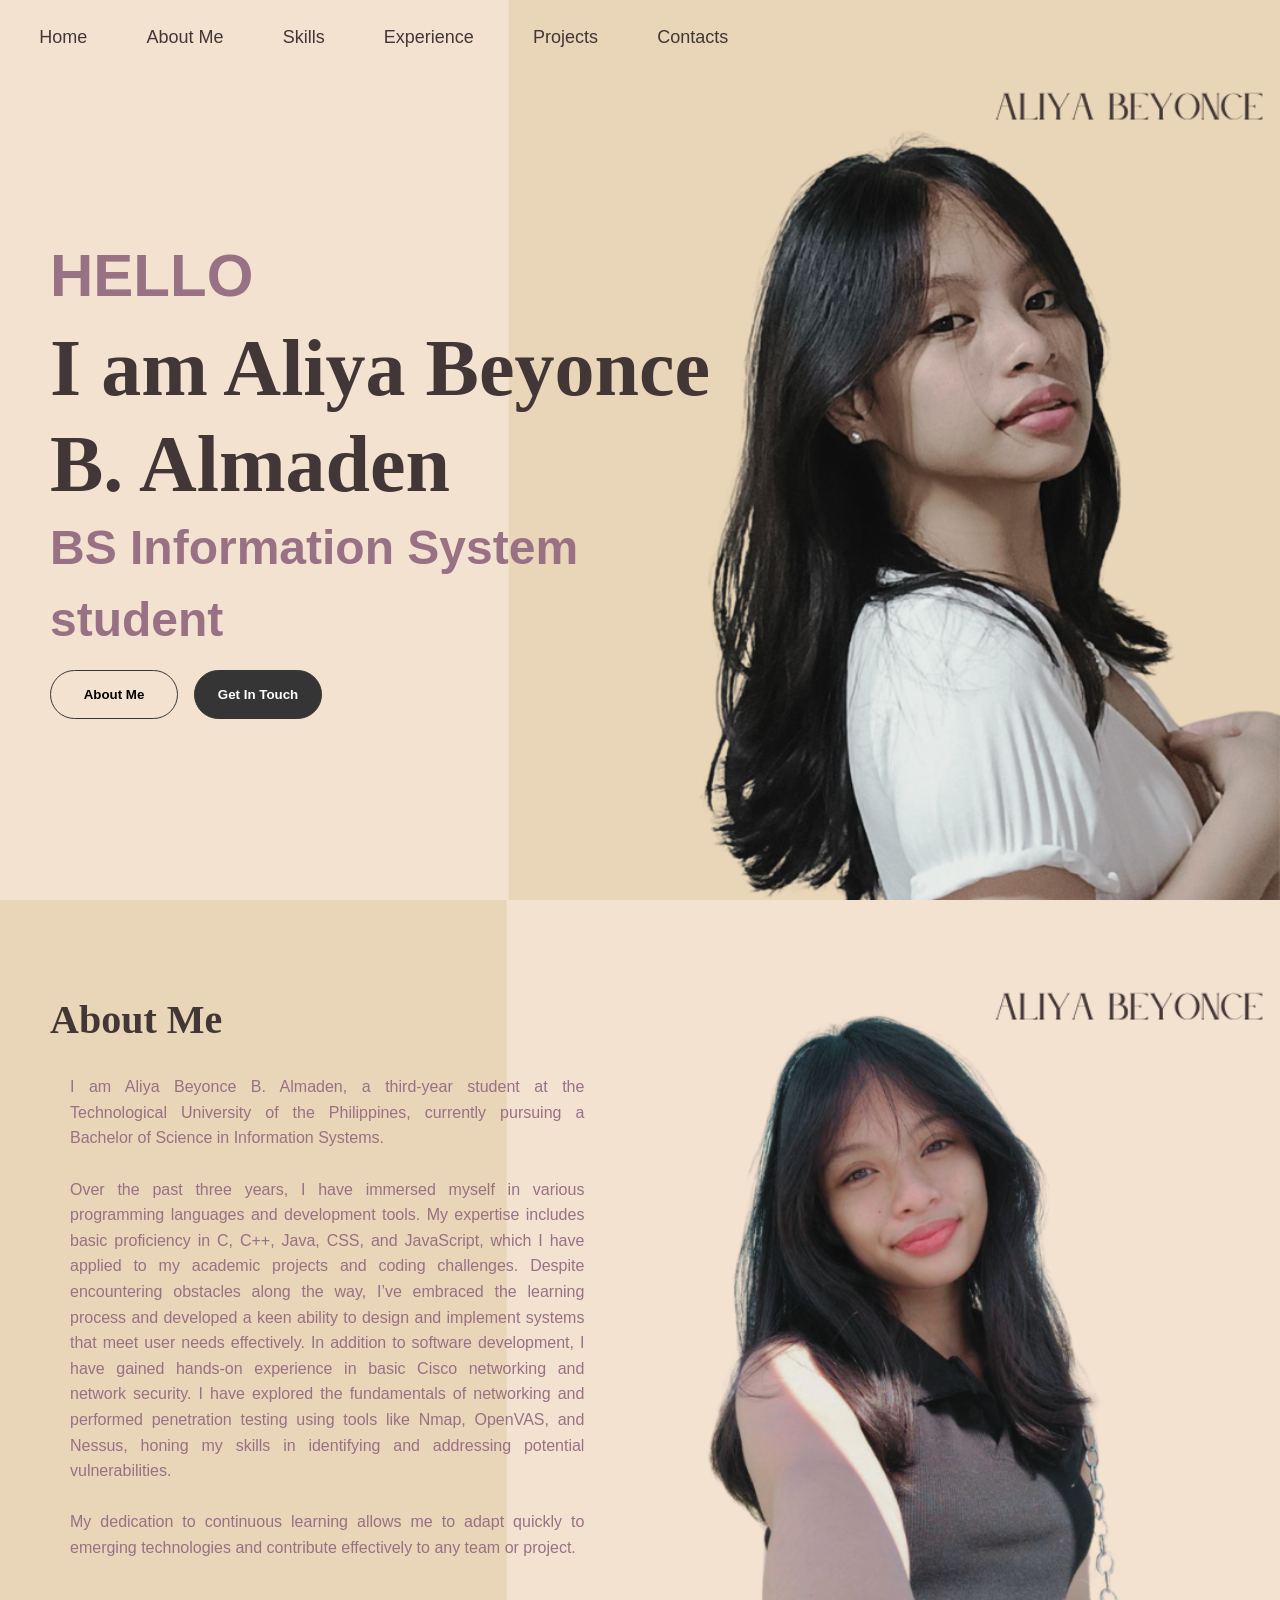
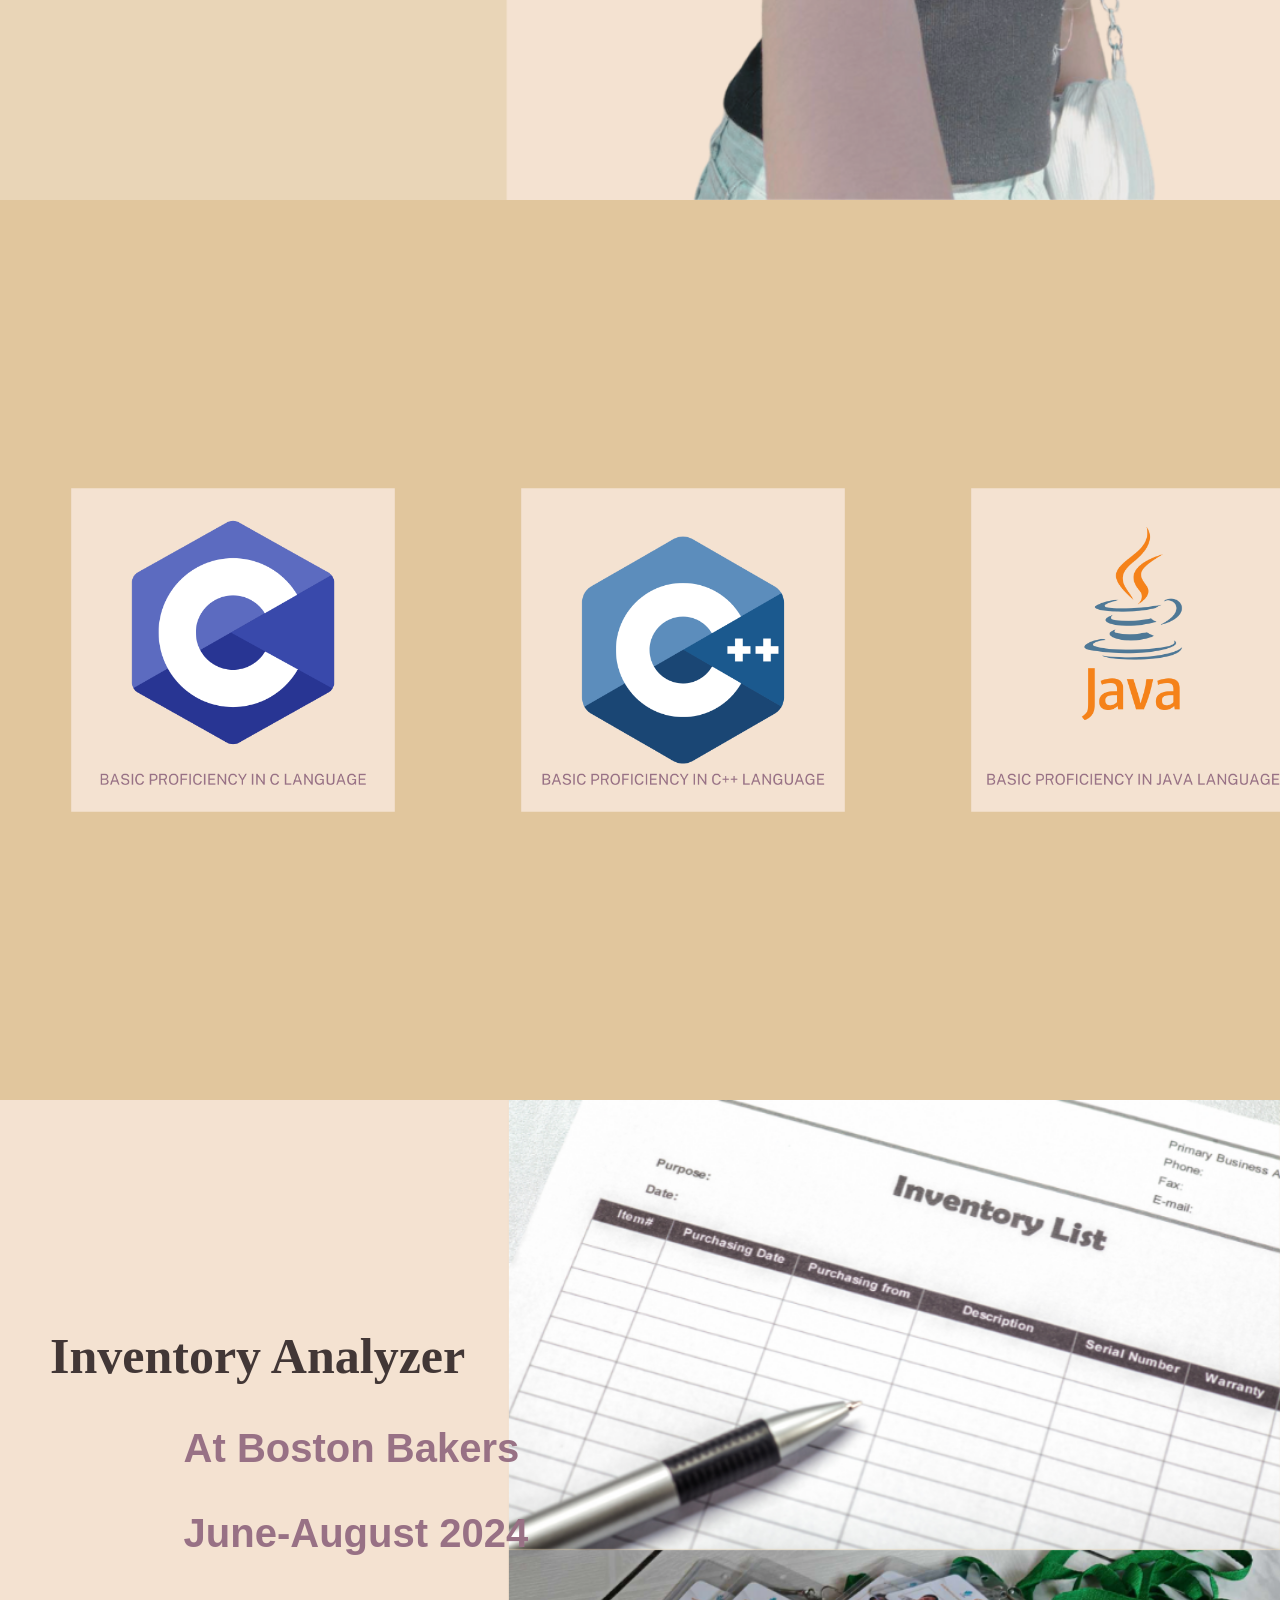
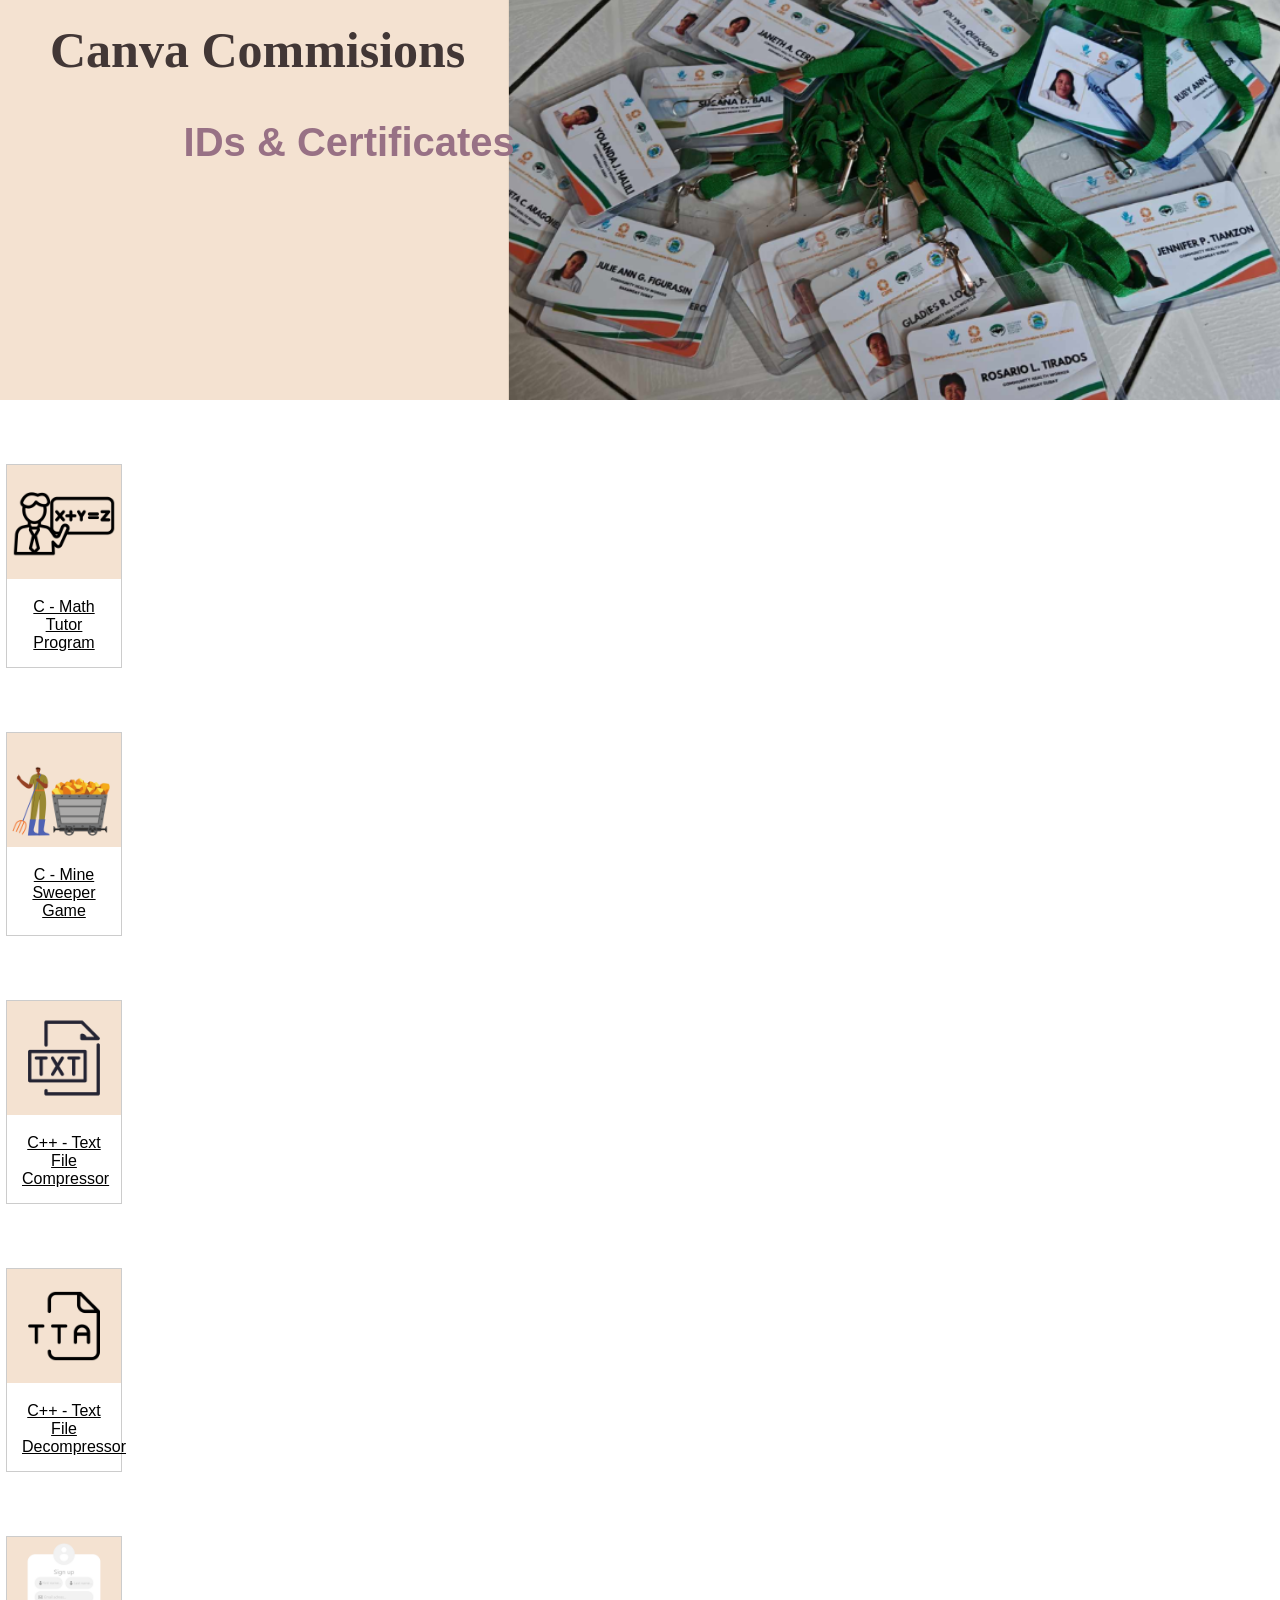
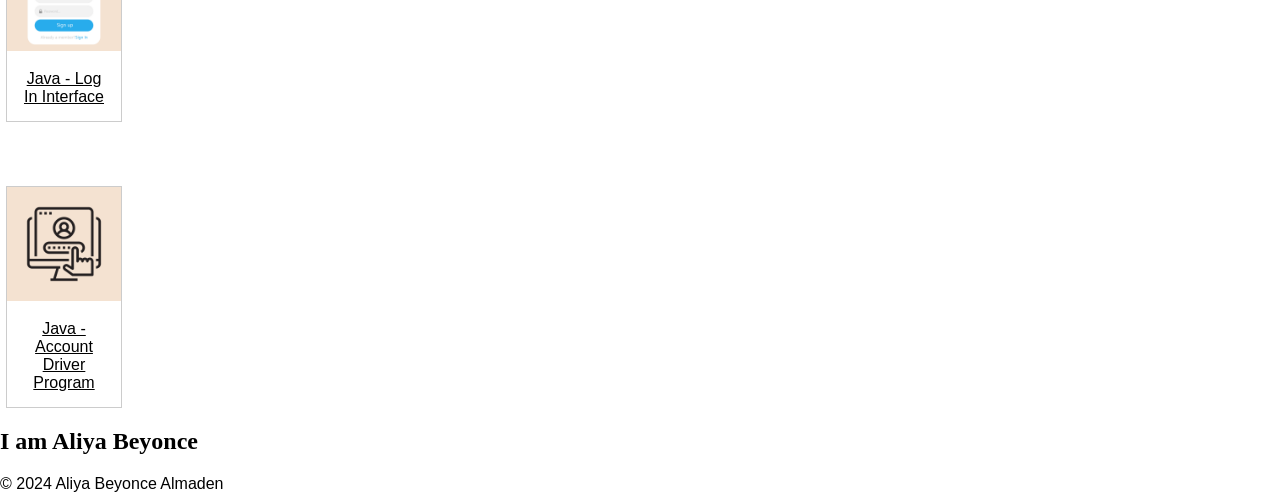
==== commit a5d114b3: "Summary" ====
--- a/index.html
+++ b/index.html
@@ -60,15 +60,94 @@
    </section>
   <!--Skills-->
   <section id="Skills">
-    <h1>I am Aliya Beyonce</h1>
+    <div class="scroll-container">
+      <img src="Assets/c.png" alt="c">
+      <img src="Assets/c++.png" alt="c++">
+      <img src="Assets/java.png" alt="java">
+      <img src="Assets/html.png" alt="html">
+    </div>
    </section>
    <!--Experience-->
-   <section id="Experience">
-    <h1>I am Aliya Beyonce</h1>
-   </section>
+   <section id="Experience" class="hero2">
+    <div class="content2">
+      <h1>Inventory Analyzer</h1>
+      <p>At Boston Bakers</p>
+      <p>June-August 2024</p>
+      <BR><BR><BR>
+      <h1>Canva Commisions </h1>
+      <p>IDs & Certificates</p>
+    </div>
+    </section>
+  
    <!--Projects-->
-   <section id="About">
-    <h1>I am Aliya Beyonce</h1>
+   <section id="Projects">
+  <div class="responsive">
+    <div class="gallery">
+      <a target="_blank" href="Assets/1.png">
+        <img src="Assets/1.png" alt="1" width="600" height="400">
+      </a>
+      <a href="Assets/MATHTUTORC.c" target="_blank">
+        <div class="desc">C - Math Tutor Program</div>
+      </a>
+    </div>
+  </div>
+
+  <div class="responsive">
+    <div class="gallery">
+      <a target="_blank" href="Assets/2.png">
+        <img src="Assets/2.png" alt="2" width="600" height="400">
+      </a>
+      <a href="Assets/MinesweeperGameC.c" target="_blank">
+        <div class="desc">C - Mine Sweeper Game</div>
+      </a>
+    </div>
+  </div>
+
+  <div class="responsive">
+    <div class="gallery">
+      <a target="_blank" href="Assets/3.png">
+        <img src="Assets/3.png" alt="3" width="600" height="400">
+      </a>
+      <a href="Assets/Text File CompressionC++.cpp" target="_blank">
+        <div class="desc">C++ - Text File Compressor </div>
+      </a>
+    </div>
+  </div>
+
+  <div class="responsive">
+    <div class="gallery">
+      <a target="_blank" href="Assets/4.png">
+        <img src="Assets/4.png" alt="4" width="600" height="400">
+      </a>
+      <a href="Assets/Text File DecompressionC++.cpp" target="_blank">
+        <div class="desc">C++ - Text File Decompressor</div>
+      </a>
+    </div>
+  </div>
+
+  <div class="responsive">
+    <div class="gallery">
+      <a target="_blank" href="Assets/5.png">
+        <img src="Assets/5.png" alt="5" width="600" height="400">
+      </a>
+      <a href="Assets/Loginjava.java" target="_blank">
+        <div class="desc"> Java - Log In Interface </div>
+      </a>
+    </div>
+  </div>
+
+  <div class="responsive">
+    <div class="gallery">
+      <a target="_blank" href="Assets/6.png">
+        <img src="Assets/6.png" alt="6" width="600" height="400">
+      </a>
+      <a href="Assets/AccountDriverjava.java" target="_blank">
+        <div class="desc">Java - Account Driver Program</div>
+      </a>
+    </div>
+  </div>
+  <div class="clearfix"></div>
+
    </section>
    <!--Contacts-->
    <section id="Contacts">
--- a/styles.css
+++ b/styles.css
@@ -215,7 +215,7 @@
 .content1 {
   background-blend-mode: lighten;
   flex: 1;
-  max-width: 60vw;
+  max-width: 80vw;
   max-height: 100vh;
   padding: 50px;
   z-index: 2;
@@ -243,4 +243,113 @@
   position: relative; /* Keep it relative for natural flow */
 }
 
-/*skiLls*/+/*skills*/
+div.scroll-container {
+  background-color: #e1c69d; /*d6aa9f*/
+  height: 100vh;
+  display: flex;
+  align-items: center; /* Center vertically */
+  overflow-x: auto; /* Enable horizontal scrolling */
+  overflow-y: hidden; /* Disable vertical scrolling */
+  white-space: nowrap; /* Ensure all images are in a row */
+  padding: 8px;
+}
+
+div.scroll-container img {
+  padding: 5%; /* Adjust spacing around images */
+  height: 50vh; /* Scale images */
+  width: auto;
+  display: inline-block; /* Ensure images are inline */
+  border-radius: 2px /* Makes the borders round */
+}
+
+/*experience*/
+.hero2 {
+  display: flex;
+  justify-content: space-between;
+  align-items: center;
+  height: 100vh;
+  width: 100%;
+  background-image: url('Assets/experience.png');
+  background-position: right center;
+  background-repeat: no-repeat;
+  background-size: cover;
+  position: relative;
+  z-index: 1;
+}
+
+.content2 {
+  background-blend-mode: lighten;
+  flex: 1;
+  max-width: 60vw;
+  max-height: 100vh;
+  padding: 50px;
+}
+
+.content2 p{
+font-size: 40px;
+text-transform:inherit;
+font-weight: bold;
+align-self: first baseline;
+color: #987185; 
+margin-bottom: 10px;
+margin-left: 20%;
+}
+
+.content2 h1 {
+  color: #423736;
+  font-size: 50px; 
+  line-height: 1.2; 
+  margin: 0;
+}
+
+/* General styles */
+body {
+  margin: 0;
+  padding: 0;
+  font-family: Arial, sans-serif;
+}
+
+/* Navbar margin */
+.container {
+  margin-top: 80px; /* Adjust to the height of your navbar */
+  padding: 10px;
+}
+
+/* Gallery grid layout */
+div.gallery {
+  border: 1px solid #ccc;
+}
+
+div.gallery:hover {
+  border: 2px solid #777;
+}
+
+div.gallery img {
+  width: 100%;
+  height: auto;
+}
+
+div.desc {
+  padding: 15px;
+  text-align: center;
+}
+
+* {
+  /*box-sizing: border-box;*/
+  box-sizing: inherit;
+}
+
+.responsive {
+  padding: 0 6px;
+  float: center;
+  width: 10%;
+  margin-top: 5%;
+}
+
+
+.desc {
+  padding: 10px;
+  text-align: left;
+  text-decoration: solid;
+}
--- a/mediaqueries.css
+++ b/mediaqueries.css
@@ -139,6 +139,65 @@
     margin-top: 10px;
     margin-bottom: 20px; /* Add spacing below paragraph */
   }
+
+  /*EXPERIENCE*/
+  .hero2 {
+    display: flex;
+    flex-direction: column;
+    justify-content: center;
+    align-items: center;
+    max-height: 100vh;
+    background: url('Assets/experience2.png') no-repeat center center / cover;
+    text-align: center;
+    padding: 15px 15px;
+  }
+
+  /* Content section adjustments */
+  .content2 {
+    background-color: rgba(255, 255, 255, 0.8); /* Softer opacity for readability */
+    padding: 20px;
+    border-radius: 10px;
+    width: 90%; /* Adjust width to fit smaller screens */
+    margin: 0 auto;
+    margin-top: 10%;
+    margin-bottom: auto;
+  }
+
+  /* Text styling */
+  .content2 p {
+    font-size: 20px; /* Reduced font size for better fit */
+    text-transform: inherit;
+    font-weight: bold;
+    color: #987185;
+    margin-bottom: 10px;
+  }
+
+  .content2 h1 {
+    color: #423736;
+    font-size: 25px; /* Scaled down for mobile */
+    line-height: 1.3;
+    margin: 10px 0;
+  }
+
+}
+
+@media (max-width: 768px) {
+  div.scroll-container {
+    display: flex; /* Use flexbox to align items */
+    flex-direction: column; /* Align images in a column on mobile */
+    align-items: center; /* Center images horizontally */
+    justify-content: flex-start; /* Keep images at the top */
+    overflow-y: auto; /* Allow vertical scrolling */
+    overflow-x: hidden; /* Disable horizontal scrolling */
+    height: 100vh; /* Ensure the container fills the screen height */
+    padding: 8px;
+  }
+
+  div.scroll-container img {
+    height: 50vh; /* Scale the images for better fit */
+    width: auto; /* Maintain aspect ratio */
+    margin: 10px 0; /* Add spacing between images */
+  }
 }
 
 /* Small Screens */
@@ -157,3 +216,33 @@
     font-size: 1rem;
   }
 }
+
+/*@media only screen and (max-width: 700px) {
+  .responsive {
+    width: 49.99999%;
+    margin: 6px 0;
+  }
+}
+
+@media only screen and (max-width: 500px) {
+  .responsive {
+    width: 100%;
+  }
+}
+
+.clearfix:after {
+  content: "";
+  display: table;
+  clear: both;
+}*/
+@media (max-width: 768px) {
+  .gallery-grid {
+    grid-template-columns: repeat(2, 1fr); /* Switch to 2 columns */
+  }
+}
+
+@media (max-width: 500px) {
+  .gallery-grid {
+    grid-template-columns: 1fr; /* Switch to 1 column */
+  }
+}
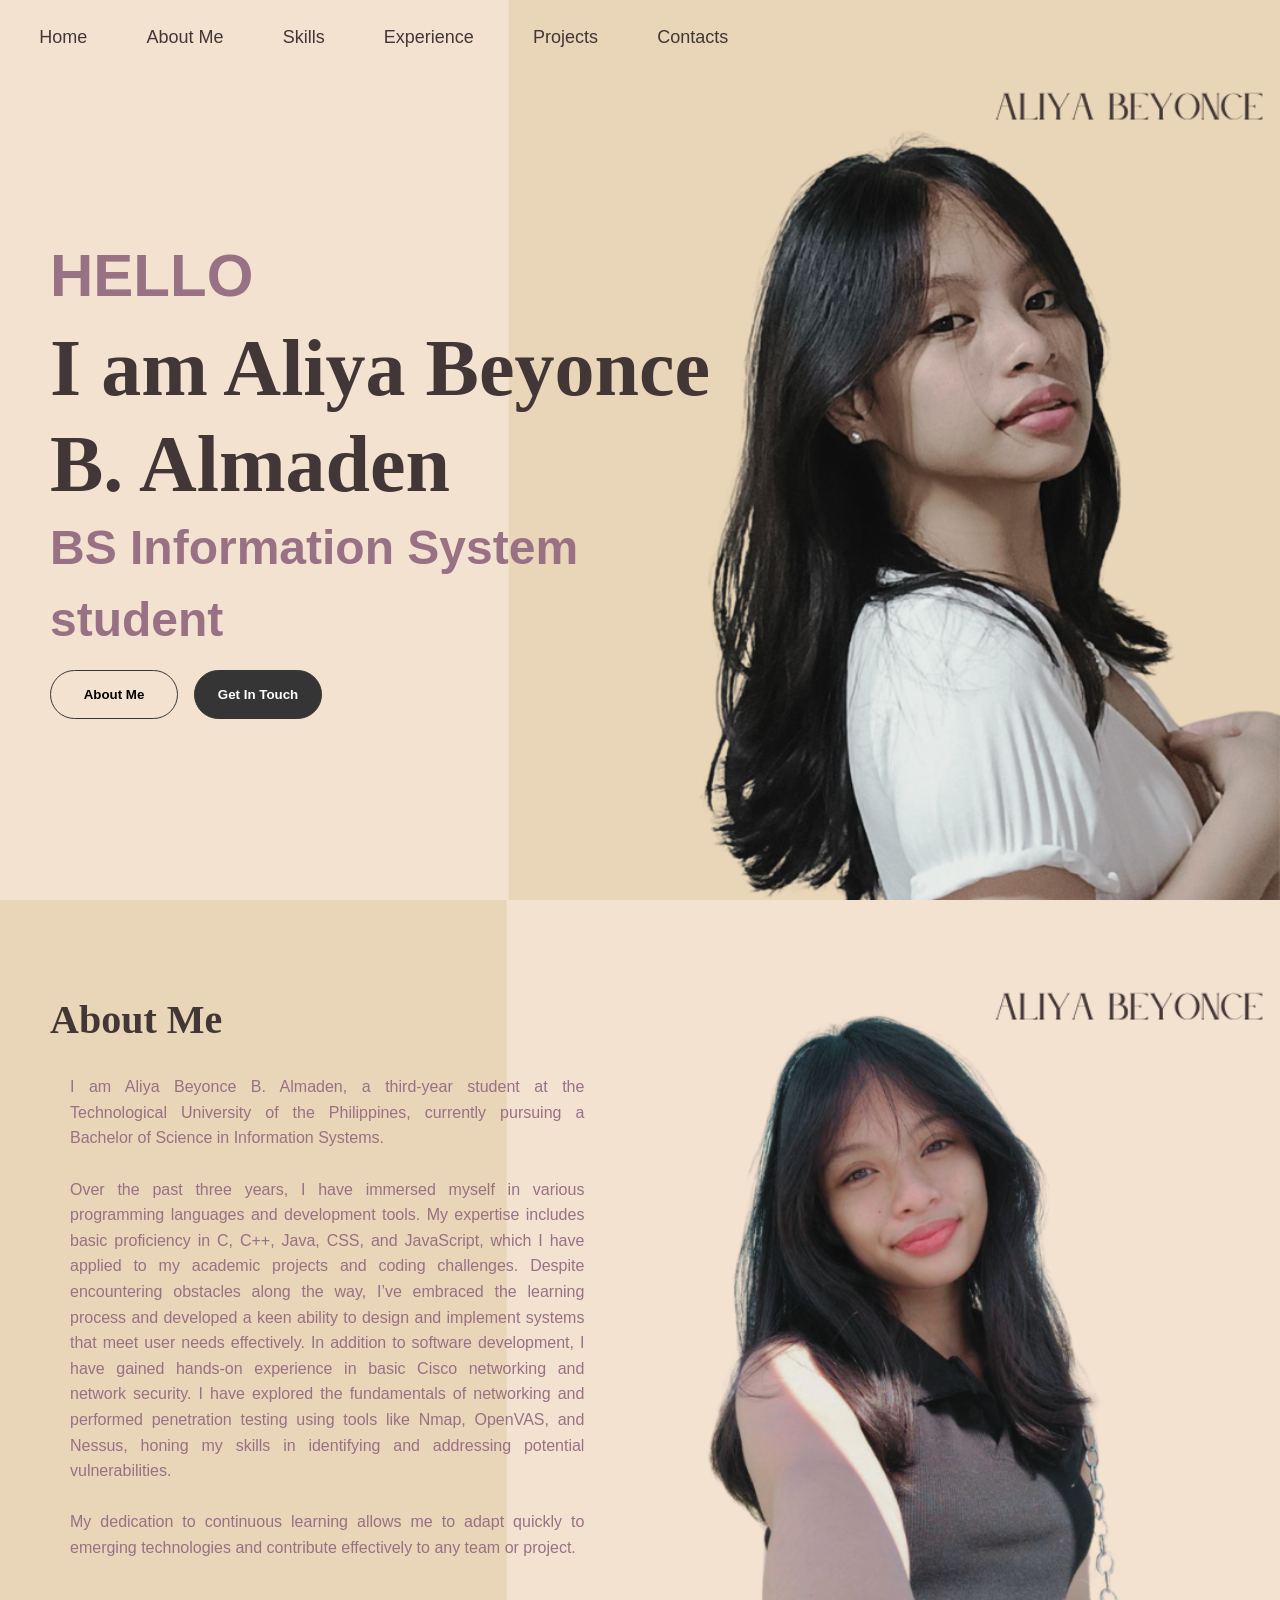
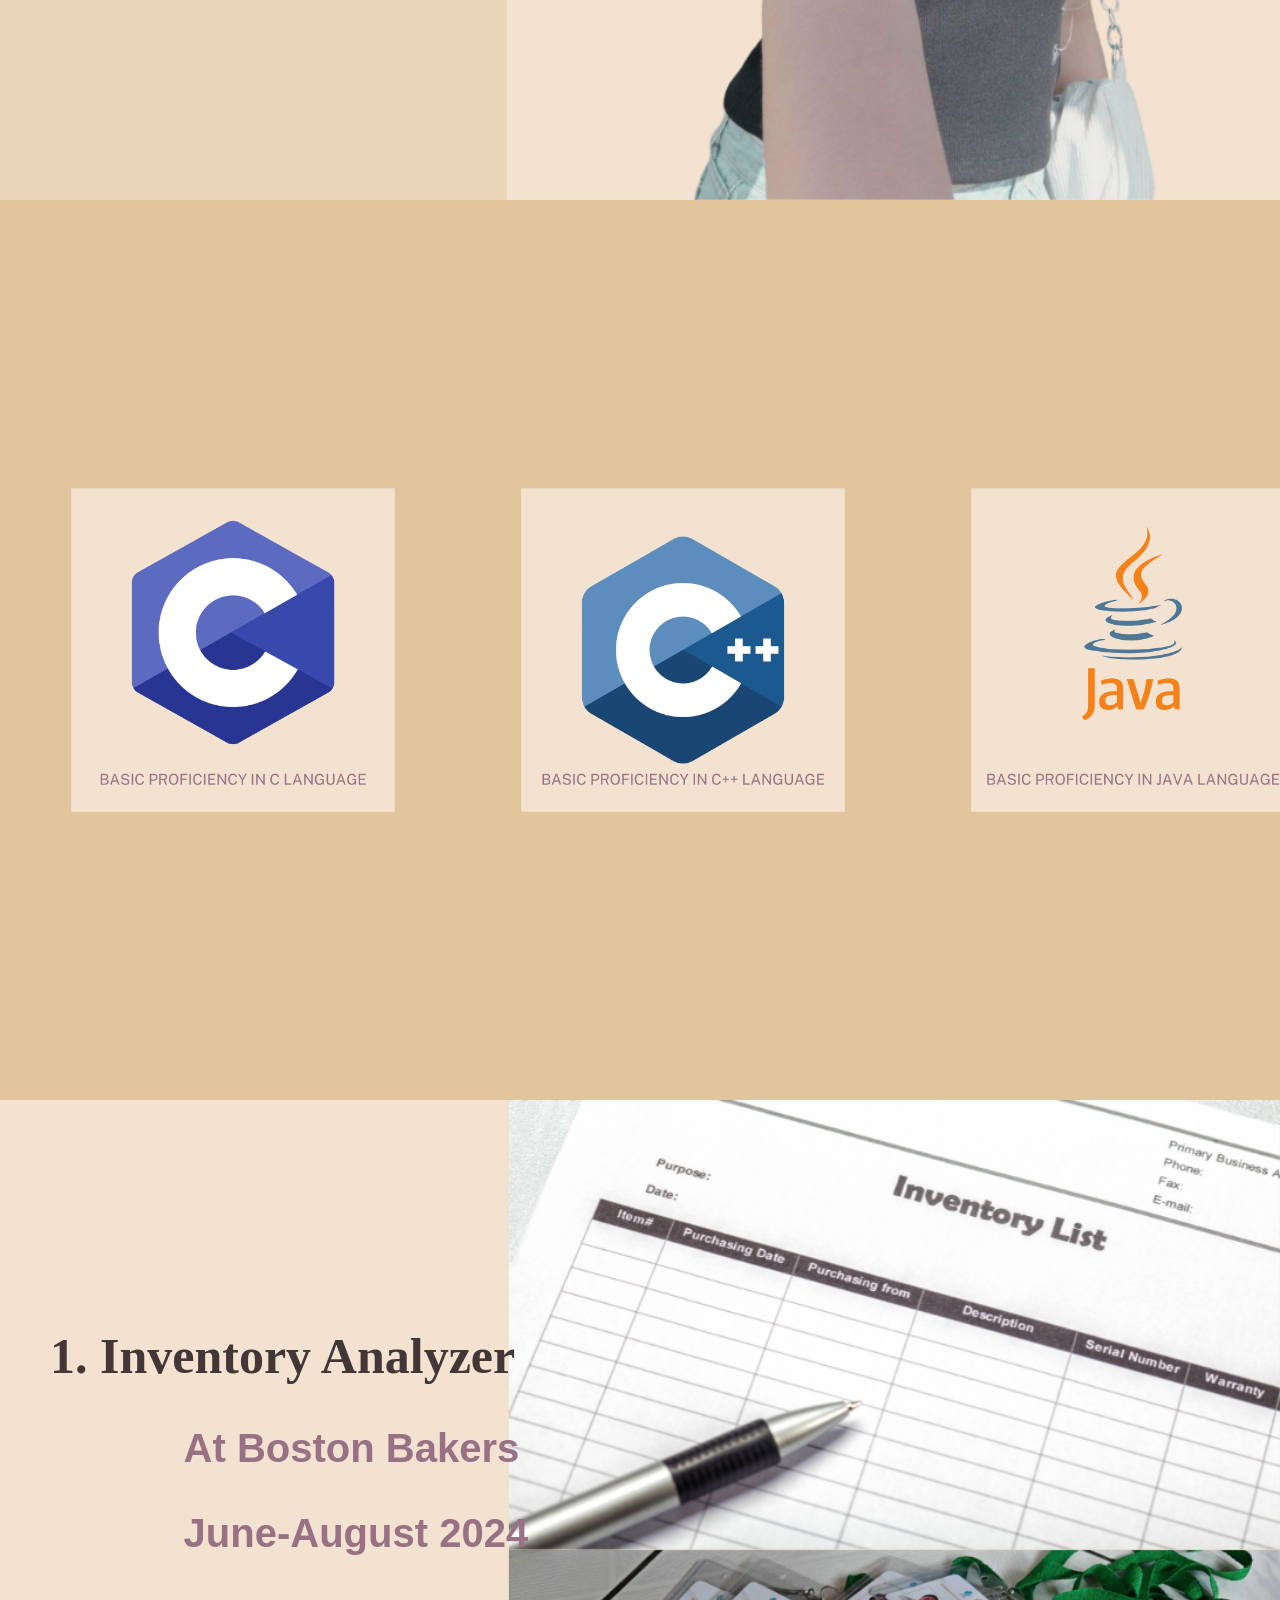
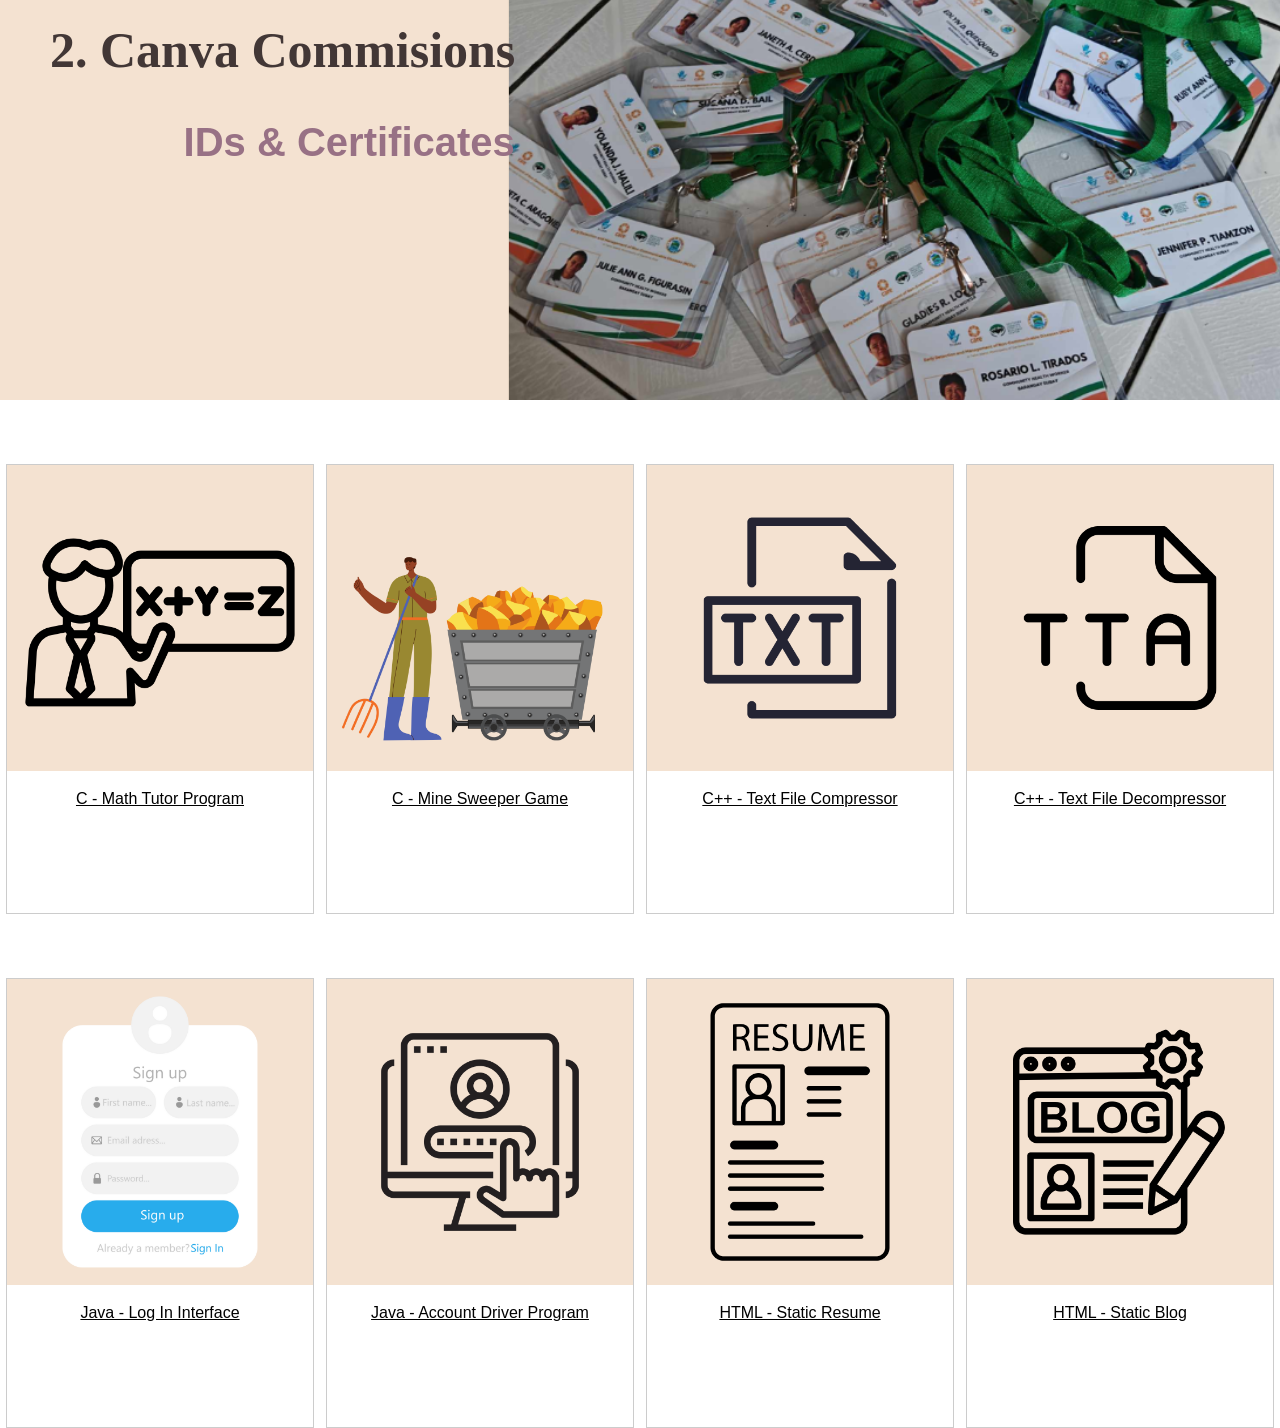
==== commit a2702fdb: "Summary" ====
--- a/index.html
+++ b/index.html
@@ -9,6 +9,7 @@
   <link rel="stylesheet" href="mediaqueries.css" />
 </head>
 <body>
+
   <!-- Side Panel (Mobile)-->
   <div id="mySidepanel" class="sidepanel">
     <a href="javascript:void(0)" class="closebtn" onclick="closeNav()">&times;</a>
@@ -19,8 +20,10 @@
     <a href="#Projects">Projects</a>
     <a href="#Contacts">Contacts</a>
   </div>
+
   <!-- Hamburger Menu (Mobile)-->
   <button class="openbtn" onclick="openNav()">&#9776;</button>
+
   <!-- Nav Bar (Desktop)-->
   <nav class="navbar">
     <a href="#home">Home</a>
@@ -30,6 +33,7 @@
     <a href="#Projects">Projects</a>
     <a href="#Contacts">Contacts</a>
   </nav>
+
   <!-- Hero Image-->
   <section id="home" class="hero">
     <div class="content">
@@ -37,6 +41,7 @@
       <h1>I am Aliya Beyonce</h1>
       <h1>B. Almaden</h1>
       <h2>BS Information System student </h2>
+      
   <!--Buttons-->
       <div class="btn-container">
         <button class="btn btn-color-2" onclick="location.href='#About'">About Me</button>
@@ -44,6 +49,7 @@
       </div>
     </div>  
   </section>
+
   <!--About Me-->
    <section id="About" class="hero1">
       <div class="content1">
@@ -58,6 +64,7 @@
         </p>
       </div>
    </section>
+
   <!--Skills-->
   <section id="Skills">
     <div class="scroll-container">
@@ -67,14 +74,15 @@
       <img src="Assets/html.png" alt="html">
     </div>
    </section>
+
    <!--Experience-->
    <section id="Experience" class="hero2">
     <div class="content2">
-      <h1>Inventory Analyzer</h1>
+      <h1>1. Inventory Analyzer</h1>
       <p>At Boston Bakers</p>
       <p>June-August 2024</p>
       <BR><BR><BR>
-      <h1>Canva Commisions </h1>
+      <h1>2. Canva Commisions </h1>
       <p>IDs & Certificates</p>
     </div>
     </section>
@@ -147,14 +155,35 @@
     </div>
   </div>
   <div class="clearfix"></div>
+   </section>
 
+   <div class="responsive">
+    <div class="gallery">
+      <a target="_blank" href="Assets/7.png">
+        <img src="Assets/7.png" alt="7" width="600" height="400">
+      </a>
+      <a href="Assets/html1.HTML" target="_blank">
+        <div class="desc">HTML - Static Resume</div>
+      </a>
+    </div>
+  </div>
+  <div class="clearfix"></div>
    </section>
-   <!--Contacts-->
-   <section id="Contacts">
-    <h1>I am Aliya Beyonce</h1>
+
+   <div class="responsive">
+    <div class="gallery">
+      <a target="_blank" href="Assets/8.png">
+        <img src="Assets/8.png" alt="8" width="600" height="400">
+      </a>
+      <a href="Assets/8.png" target="_blank">
+        <div class="desc">HTML - Static Blog</div>
+      </a>
+    </div>
+  </div>
+  <div class="clearfix"></div>
    </section>
-  <footer>
-    <p>&copy; 2024 Aliya Beyonce Almaden</p>
+
   <script src="script.js"></script>
+  </footer>
 </body>
 </html>
--- a/styles.css
+++ b/styles.css
@@ -1,4 +1,3 @@
-/* General Styles */
 body {
   background-color: white;
   height: 100vh; 
@@ -201,7 +200,7 @@
 .hero1 {
   display: flex;
   justify-content: space-between;
-  flex-direction: column; /* Stack the content vertically */
+  flex-direction: column; 
   height: 100vh;
   width: 100%;
   background-image: url('Assets/aboutmebg.png');
@@ -219,7 +218,7 @@
   max-height: 100vh;
   padding: 50px;
   z-index: 2;
-  position: relative; /* Ensure it's relative to the section */
+  position: relative; 
   overflow: hidden;
 }
 
@@ -233,14 +232,14 @@
 }
 
 .content1 p {
-  margin-bottom: 0.5in; /* Add margin below the paragraph */
+  margin-bottom: 0.5in; 
   color: #987185;
   text-align: justify;
   padding: 10px 20px;
   width: 60%;
   font-size: 16px;
   line-height: 1.6;
-  position: relative; /* Keep it relative for natural flow */
+  position: relative; 
 }
 
 /*skills*/
@@ -248,19 +247,19 @@
   background-color: #e1c69d; /*d6aa9f*/
   height: 100vh;
   display: flex;
-  align-items: center; /* Center vertically */
-  overflow-x: auto; /* Enable horizontal scrolling */
-  overflow-y: hidden; /* Disable vertical scrolling */
-  white-space: nowrap; /* Ensure all images are in a row */
+  align-items: center; 
+  overflow-x: auto; 
+  overflow-y: hidden; 
+  white-space: nowrap; 
   padding: 8px;
 }
 
 div.scroll-container img {
-  padding: 5%; /* Adjust spacing around images */
-  height: 50vh; /* Scale images */
-  width: auto;
-  display: inline-block; /* Ensure images are inline */
-  border-radius: 2px /* Makes the borders round */
+  padding: 5%; 
+  height: 50vh; 
+  width: 200%;
+  display: inline-block; 
+  border-radius: 2px 
 }
 
 /*experience*/
@@ -303,26 +302,21 @@
   margin: 0;
 }
 
-/* General styles */
-body {
-  margin: 0;
-  padding: 0;
-  font-family: Arial, sans-serif;
-}
-
-/* Navbar margin */
-.container {
-  margin-top: 80px; /* Adjust to the height of your navbar */
-  padding: 10px;
-}
-
-/* Gallery grid layout */
+ /*projects*/
+#projects {
+  width: 100%; 
+  max-width: 1200px; 
+  height: auto;
+  margin: 0 auto; 
+  padding: 20px; 
+  background-color: #f9f9f9; 
+  border-radius: 10px; 
+  box-shadow: 0 4px 8px rgba(0, 0, 0, 0.1); 
+}
+
 div.gallery {
   border: 1px solid #ccc;
-}
-
-div.gallery:hover {
-  border: 2px solid #777;
+  height: 50vh;
 }
 
 div.gallery img {
@@ -335,21 +329,20 @@
   text-align: center;
 }
 
+div.desc:hover{
+  text-decoration: solid;
+  border: 1px solid #777;
+  border-color: #423736;
+  border-radius: 5px;
+}
+
 * {
-  /*box-sizing: border-box;*/
   box-sizing: inherit;
 }
 
 .responsive {
+  float: left;
   padding: 0 6px;
-  float: center;
-  width: 10%;
+  width: 25%;
   margin-top: 5%;
-}
-
-
-.desc {
-  padding: 10px;
-  text-align: left;
-  text-decoration: solid;
 }
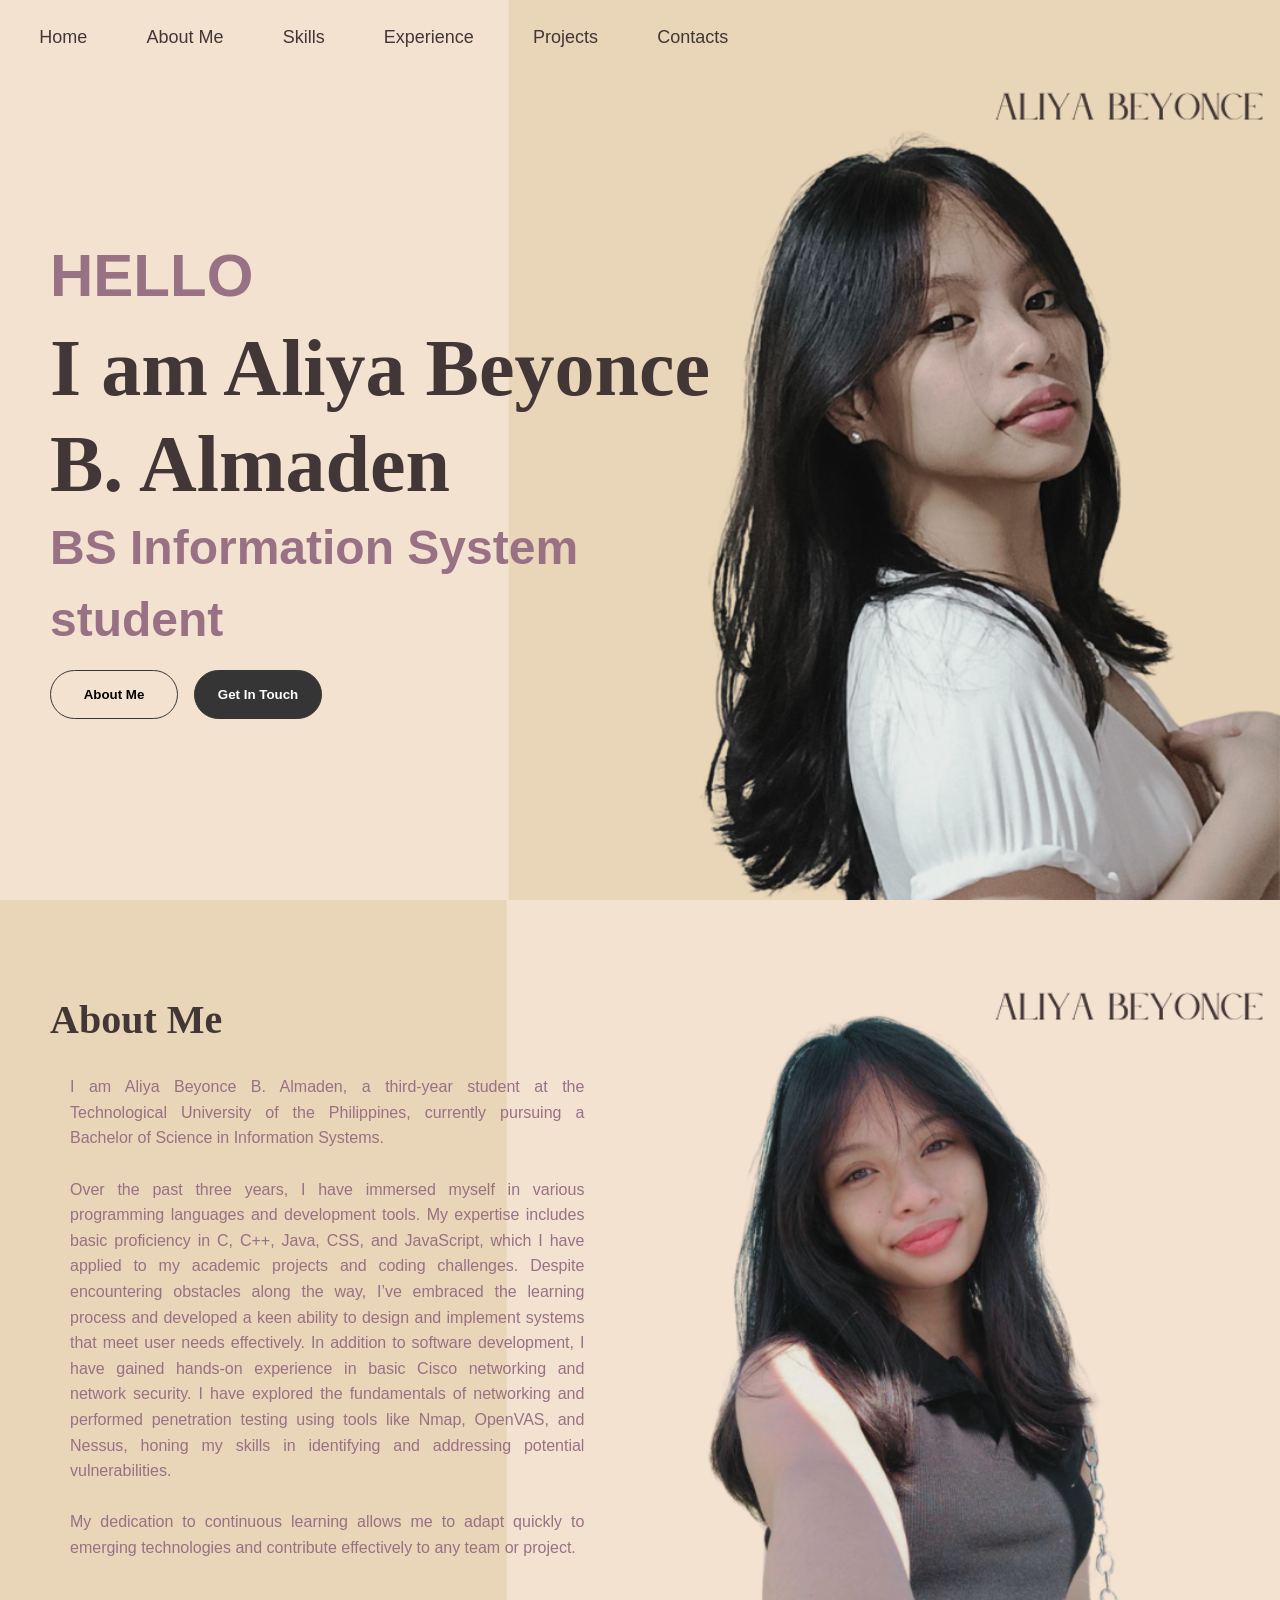
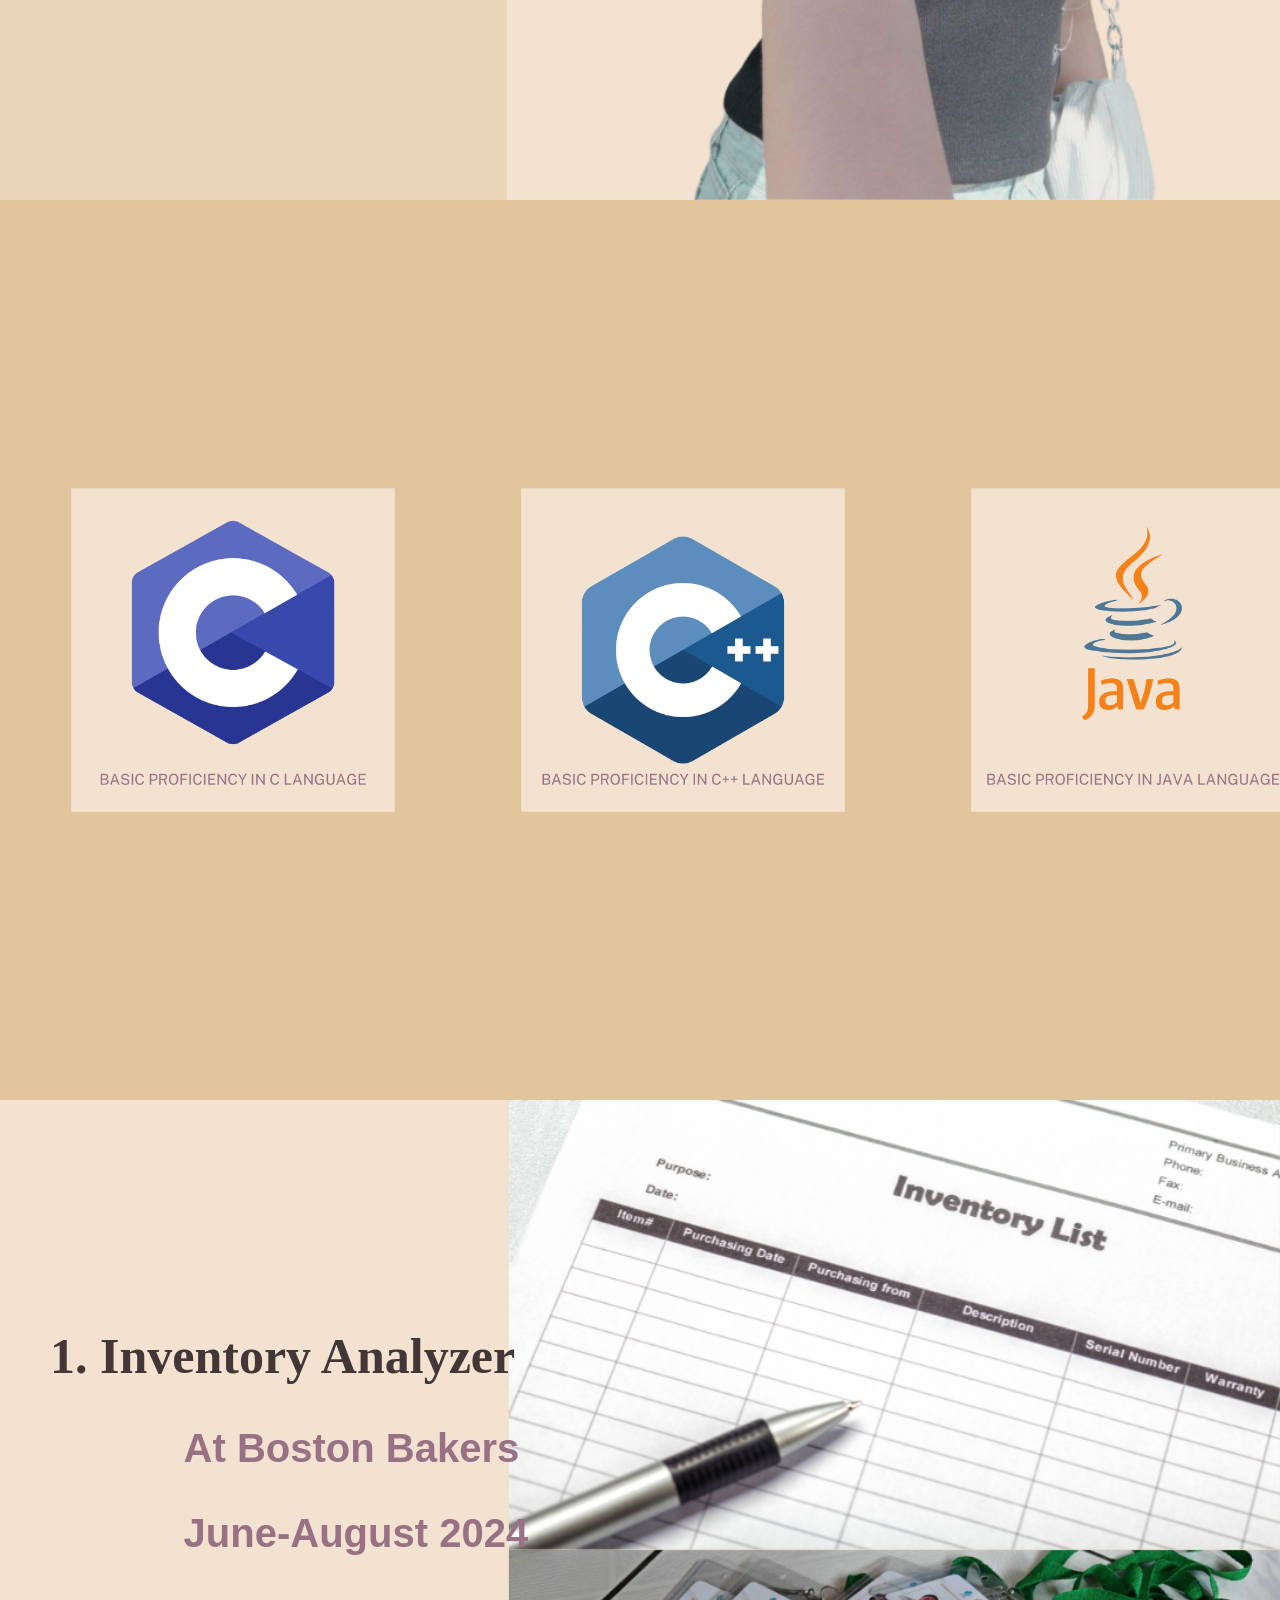
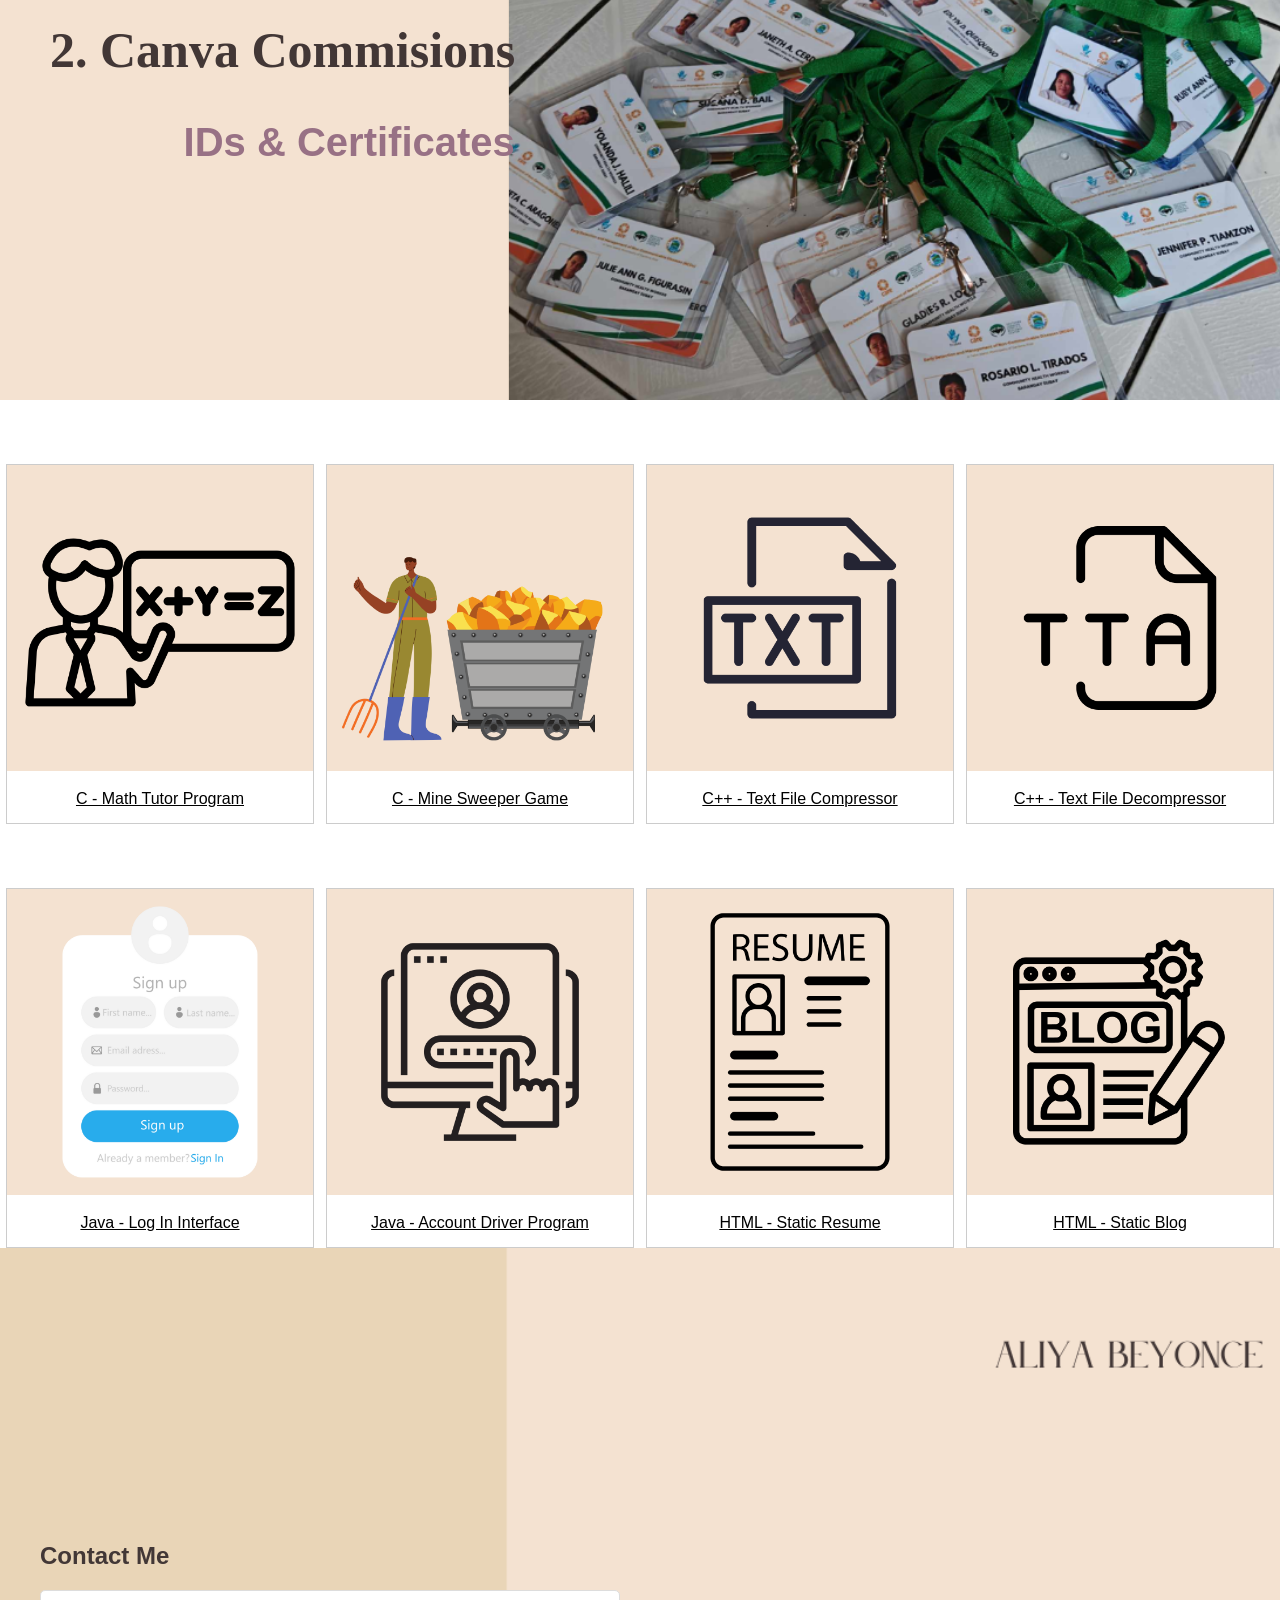
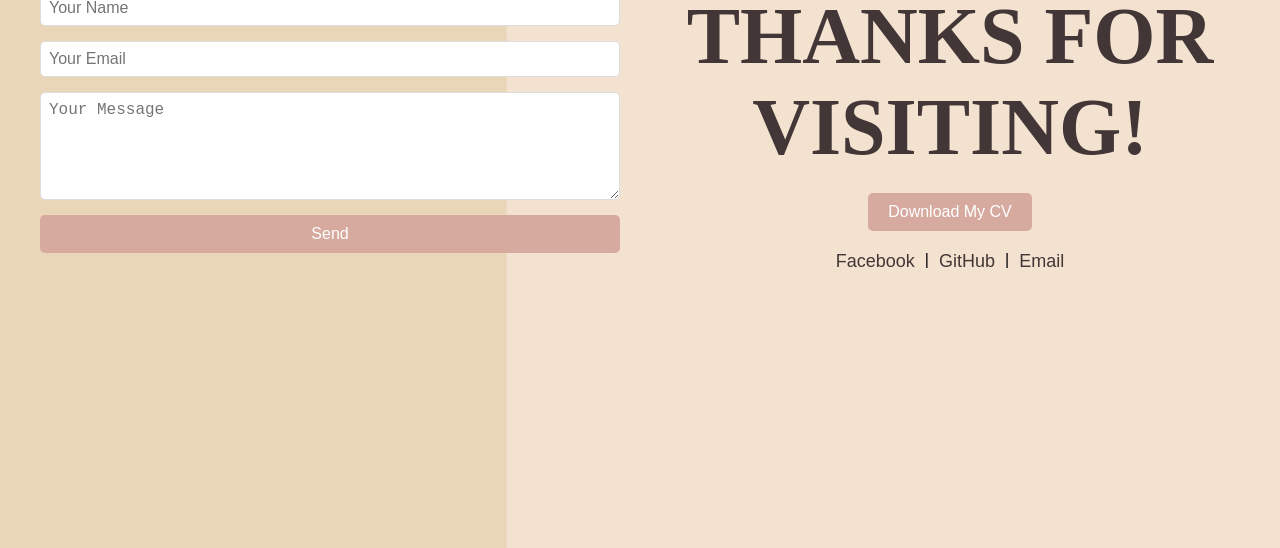
==== commit 6d06822d: "Summary" ====
--- a/index.html
+++ b/index.html
@@ -41,7 +41,7 @@
       <h1>I am Aliya Beyonce</h1>
       <h1>B. Almaden</h1>
       <h2>BS Information System student </h2>
-      
+
   <!--Buttons-->
       <div class="btn-container">
         <button class="btn btn-color-2" onclick="location.href='#About'">About Me</button>
@@ -87,12 +87,12 @@
     </div>
     </section>
   
-   <!--Projects-->
-   <section id="Projects">
+<!-- Projects -->
+<section id="Projects">
   <div class="responsive">
     <div class="gallery">
       <a target="_blank" href="Assets/1.png">
-        <img src="Assets/1.png" alt="1" width="600" height="400">
+        <img src="Assets/1.png" alt="1">
       </a>
       <a href="Assets/MATHTUTORC.c" target="_blank">
         <div class="desc">C - Math Tutor Program</div>
@@ -103,7 +103,7 @@
   <div class="responsive">
     <div class="gallery">
       <a target="_blank" href="Assets/2.png">
-        <img src="Assets/2.png" alt="2" width="600" height="400">
+        <img src="Assets/2.png" alt="2">
       </a>
       <a href="Assets/MinesweeperGameC.c" target="_blank">
         <div class="desc">C - Mine Sweeper Game</div>
@@ -114,10 +114,10 @@
   <div class="responsive">
     <div class="gallery">
       <a target="_blank" href="Assets/3.png">
-        <img src="Assets/3.png" alt="3" width="600" height="400">
+        <img src="Assets/3.png" alt="3">
       </a>
       <a href="Assets/Text File CompressionC++.cpp" target="_blank">
-        <div class="desc">C++ - Text File Compressor </div>
+        <div class="desc">C++ - Text File Compressor</div>
       </a>
     </div>
   </div>
@@ -125,7 +125,7 @@
   <div class="responsive">
     <div class="gallery">
       <a target="_blank" href="Assets/4.png">
-        <img src="Assets/4.png" alt="4" width="600" height="400">
+        <img src="Assets/4.png" alt="4">
       </a>
       <a href="Assets/Text File DecompressionC++.cpp" target="_blank">
         <div class="desc">C++ - Text File Decompressor</div>
@@ -136,10 +136,10 @@
   <div class="responsive">
     <div class="gallery">
       <a target="_blank" href="Assets/5.png">
-        <img src="Assets/5.png" alt="5" width="600" height="400">
+        <img src="Assets/5.png" alt="5">
       </a>
       <a href="Assets/Loginjava.java" target="_blank">
-        <div class="desc"> Java - Log In Interface </div>
+        <div class="desc">Java - Log In Interface</div>
       </a>
     </div>
   </div>
@@ -147,33 +147,29 @@
   <div class="responsive">
     <div class="gallery">
       <a target="_blank" href="Assets/6.png">
-        <img src="Assets/6.png" alt="6" width="600" height="400">
+        <img src="Assets/6.png" alt="6">
       </a>
       <a href="Assets/AccountDriverjava.java" target="_blank">
         <div class="desc">Java - Account Driver Program</div>
       </a>
     </div>
   </div>
-  <div class="clearfix"></div>
-   </section>
-
-   <div class="responsive">
+
+  <div class="responsive">
     <div class="gallery">
       <a target="_blank" href="Assets/7.png">
-        <img src="Assets/7.png" alt="7" width="600" height="400">
+        <img src="Assets/7.png" alt="7">
       </a>
       <a href="Assets/html1.HTML" target="_blank">
         <div class="desc">HTML - Static Resume</div>
       </a>
     </div>
   </div>
-  <div class="clearfix"></div>
-   </section>
-
-   <div class="responsive">
+
+  <div class="responsive">
     <div class="gallery">
       <a target="_blank" href="Assets/8.png">
-        <img src="Assets/8.png" alt="8" width="600" height="400">
+        <img src="Assets/8.png" alt="8">
       </a>
       <a href="Assets/8.png" target="_blank">
         <div class="desc">HTML - Static Blog</div>
@@ -181,7 +177,34 @@
     </div>
   </div>
   <div class="clearfix"></div>
-   </section>
+</section>
+
+<!-- Contact -->
+<section id="Contacts">
+  <!-- Contact Form Section -->
+  <div class="contact-form">
+    <h2>Contact Me</h2>
+    <form>
+      <input type="text" placeholder="Your Name" required>
+      <input type="email" placeholder="Your Email" required>
+      <textarea placeholder="Your Message" rows="5" required></textarea>
+      <button type="submit">Send</button>
+    </form>
+  </div>
+
+  <!-- Contact Information Section -->
+  <div class="contact-info">
+    <h1>THANKS FOR<br>VISITING!</h1>
+    <button class="button" onclick="window.open('./Assets/resume.pdf')">
+            Download My CV
+          </button>
+    <div class="social-links">
+      <a href="https://www.facebook.com/profile.php?id=100081213422753&mibextid=ZbWKwL" target="_blank">Facebook</a> |
+      <a href="https://github.com/aliya516" target="_blank">GitHub</a> |
+      <a href="mailto:aliyaalmaden@gmail.com">Email</a>
+    </div>
+  </div>
+</section>
 
   <script src="script.js"></script>
   </footer>
--- a/styles.css
+++ b/styles.css
@@ -303,20 +303,23 @@
 }
 
  /*projects*/
-#projects {
+ #projects {
   width: 100%; 
   max-width: 1200px; 
   height: auto;
   margin: 0 auto; 
-  padding: 20px; 
+  /*margin-bottom: ;*/
   background-color: #f9f9f9; 
   border-radius: 10px; 
   box-shadow: 0 4px 8px rgba(0, 0, 0, 0.1); 
+  position: relative;
+  overflow: hidden; 
 }
 
 div.gallery {
   border: 1px solid #ccc;
-  height: 50vh;
+  height: auto;
+  max-height: 450px;
 }
 
 div.gallery img {
@@ -330,7 +333,6 @@
 }
 
 div.desc:hover{
-  text-decoration: solid;
   border: 1px solid #777;
   border-color: #423736;
   border-radius: 5px;
@@ -345,4 +347,94 @@
   padding: 0 6px;
   width: 25%;
   margin-top: 5%;
-}+}
+
+#Contacts {
+  display: flex;
+  height: 100vh;
+  padding: 20px;
+  box-sizing: border-box;
+  background-image: url('Assets/contactbg.png');
+  background-position: right center;
+  background-repeat: no-repeat;
+  background-size: cover;
+  position: relative;
+}
+
+.contact-form {
+  flex: 1;
+  display: flex;
+  flex-direction: column;
+  justify-content: center;
+  padding: 20px;
+}
+
+.contact-form h2 {
+  margin-bottom: 20px;
+  color: #423736;
+}
+
+.contact-form form {
+  display: flex;
+  flex-direction: column;
+}
+
+.contact-form input,
+.contact-form textarea {
+  margin-bottom: 15px;
+  padding: 8px;
+  font-size: 16px;
+  color: black;
+  border: 1px solid #ddd;
+  border-radius: 5px;
+}
+
+.contact-form button {
+  background-color: #d6aa9f;
+  color: white;
+  border: none;
+  padding: 10px 20px;
+  font-size: 16px;
+  border-radius: 5px;
+  cursor: pointer;
+  margin-bottom: 20px;
+}
+
+.contact-info {
+  flex: 1;
+  display: flex;
+  flex-direction: column;
+  justify-content: center;
+  align-items: center;
+  text-align: center;
+  padding: 20px;
+}
+
+.contact-info h1 {
+  font-size: 80px;
+  margin-bottom: 20px;
+  color:#423736;
+}
+
+.contact-info button {
+  background-color: #d6aa9f;
+  color: white;
+  border: none;
+  padding: 10px 20px;
+  font-size: 16px;
+  border-radius: 5px;
+  cursor: pointer;
+  margin-bottom: 20px;
+}
+
+.contact-info .social-links {
+  display: flex;
+  gap: 10px;
+  justify-content: center;
+}
+
+.contact-info a {
+  text-decoration: none;
+  font-size: 18px;
+  color: #423736;
+}
--- a/mediaqueries.css
+++ b/mediaqueries.css
@@ -8,26 +8,37 @@
     display: none;
   }
 }
-
+/* Small Screens */
+@media (max-width: 1024px) {
+  body {
+    font-size: 1.125rem;
+    line-height: 1.5;
+  }
+
+  h1,
+  h2 {
+    font-size: 1.5rem;
+  }
+
+  p {
+    font-size: 1rem;
+  }
+}
 /* Mobile Styles */
 @media (max-width: 768px) {
-  /* Hide the navbar for mobile */
   .navbar {
     display: none;
   }
 
-  /* Adjust side panel links */
   .sidepanel a {
-    font-size: 18px; /* Slightly smaller for better fit */
+    font-size: 18px; 
     padding: 10px 15px;
   }
 
-  /* Show the open button for mobile */
   .openbtn {
     display: block;
   }
 
-  /* Hero Section: Centered and optimized for small screens */
   .hero {
     display: flex;
     flex-direction: column;
@@ -39,20 +50,18 @@
     padding: 20px 15px;
   }
 
-  /* Content section adjustments */
   .content {
-    background-color: rgba(255, 255, 255, 0.8); /* Softer opacity for readability */
+    background-color: rgba(255, 255, 255, 0.8); 
     padding: 20px;
     border-radius: 10px;
-    width: 90%; /* Adjust width to fit smaller screens */
+    width: 90%; 
     margin: 0 auto;
     margin-top: 10%;
     margin-bottom: 20%;
   }
 
-  /* Text styling */
   .content p {
-    font-size: 30px; /* Reduced font size for better fit */
+    font-size: 30px; 
     text-transform: uppercase;
     font-weight: bold;
     color: #987185;
@@ -61,7 +70,7 @@
 
   .content h1 {
     color: #423736;
-    font-size: 40px; /* Scaled down for mobile */
+    font-size: 40px; 
     line-height: 1.3;
     margin: 10px 0;
   }
@@ -74,27 +83,26 @@
     margin-bottom: 10%;
   }
 
-  /* Button adjustments */
   .btn-container {
     display: flex;
-    flex-direction: column; /* Stack buttons vertically */
+    flex-direction: column; 
     gap: 10px;
-    align-items: center; /* Center-align buttons */
+    align-items: center; 
     margin-top: 15px;
   }
 
   .btn {
     font-size: 14px;
     padding: 10px 20px;
-    width: auto; /* Allow buttons to size dynamically */
+    width: auto; 
     border-radius: 2rem;
     text-align: center;
   }
 
   .btn-color-1,
   .btn-color-2 {
-    width: 100%; /* Buttons take full width on mobile */
-    max-width: 200px; /* Limit width for larger devices */
+    width: 100%; 
+    max-width: 200px; 
   }
 
   /* About Me */
@@ -118,9 +126,8 @@
     flex-direction: column;
     align-items: center;
     justify-content: space-between;
-    overflow-y: auto; /* Allow scrolling */
-    max-height: 90vh; /* Ensure it fits in the viewport */
-  }
+    overflow-y: auto; 
+    max-height: 90vh; 
 
   #About .content1 h1 {
     color: #423736;
@@ -132,14 +139,14 @@
 
   #About .content1 p {
     font-size: smaller;
-    width: 90%; /* Adjust paragraph width for smaller screens */
+    width: 90%; 
     color: #987185;
     text-align: justify;
     line-height: 1.6;
     margin-top: 10px;
-    margin-bottom: 20px; /* Add spacing below paragraph */
-  }
-
+    margin-bottom: 20px;
+  }
+}
   /*EXPERIENCE*/
   .hero2 {
     display: flex;
@@ -151,21 +158,20 @@
     text-align: center;
     padding: 15px 15px;
   }
-
-  /* Content section adjustments */
+ 
   .content2 {
-    background-color: rgba(255, 255, 255, 0.8); /* Softer opacity for readability */
+    background-color: rgba(255, 255, 255, 0.8); 
     padding: 20px;
     border-radius: 10px;
-    width: 90%; /* Adjust width to fit smaller screens */
+    width: 90%; 
     margin: 0 auto;
     margin-top: 10%;
     margin-bottom: auto;
   }
 
-  /* Text styling */
+
   .content2 p {
-    font-size: 20px; /* Reduced font size for better fit */
+    font-size: 20px; 
     text-transform: inherit;
     font-weight: bold;
     color: #987185;
@@ -174,75 +180,38 @@
 
   .content2 h1 {
     color: #423736;
-    font-size: 25px; /* Scaled down for mobile */
+    font-size: 25px; 
     line-height: 1.3;
     margin: 10px 0;
   }
 
-}
-
 @media (max-width: 768px) {
   div.scroll-container {
-    display: flex; /* Use flexbox to align items */
-    flex-direction: column; /* Align images in a column on mobile */
-    align-items: center; /* Center images horizontally */
-    justify-content: flex-start; /* Keep images at the top */
-    overflow-y: auto; /* Allow vertical scrolling */
-    overflow-x: hidden; /* Disable horizontal scrolling */
-    height: 100vh; /* Ensure the container fills the screen height */
+    display: flex; 
+    flex-direction: column; 
+    align-items: center; 
+    justify-content: flex-start; 
+    overflow-y: auto; 
+    overflow-x: hidden; 
+    height: 100vh; 
     padding: 8px;
   }
-
   div.scroll-container img {
-    height: 50vh; /* Scale the images for better fit */
-    width: auto; /* Maintain aspect ratio */
-    margin: 10px 0; /* Add spacing between images */
-  }
-}
-
-/* Small Screens */
-@media (max-width: 1024px) {
-  body {
-    font-size: 1.125rem;
-    line-height: 1.5;
-  }
-
-  h1,
-  h2 {
-    font-size: 1.5rem;
-  }
-
-  p {
-    font-size: 1rem;
-  }
-}
-
-/*@media only screen and (max-width: 700px) {
-  .responsive {
-    width: 49.99999%;
-    margin: 6px 0;
-  }
-}
-
-@media only screen and (max-width: 500px) {
-  .responsive {
-    width: 100%;
-  }
-}
-
-.clearfix:after {
-  content: "";
-  display: table;
-  clear: both;
-}*/
+    height: 50vh; 
+    width: auto; 
+    margin: 10px 0; 
+}
+}
+
 @media (max-width: 768px) {
   .gallery-grid {
-    grid-template-columns: repeat(2, 1fr); /* Switch to 2 columns */
+    grid-template-columns: repeat(2, 1fr); 
   }
 }
 
 @media (max-width: 500px) {
   .gallery-grid {
-    grid-template-columns: 1fr; /* Switch to 1 column */
-  }
+    grid-template-columns: 1fr;
+  }
+}
 }
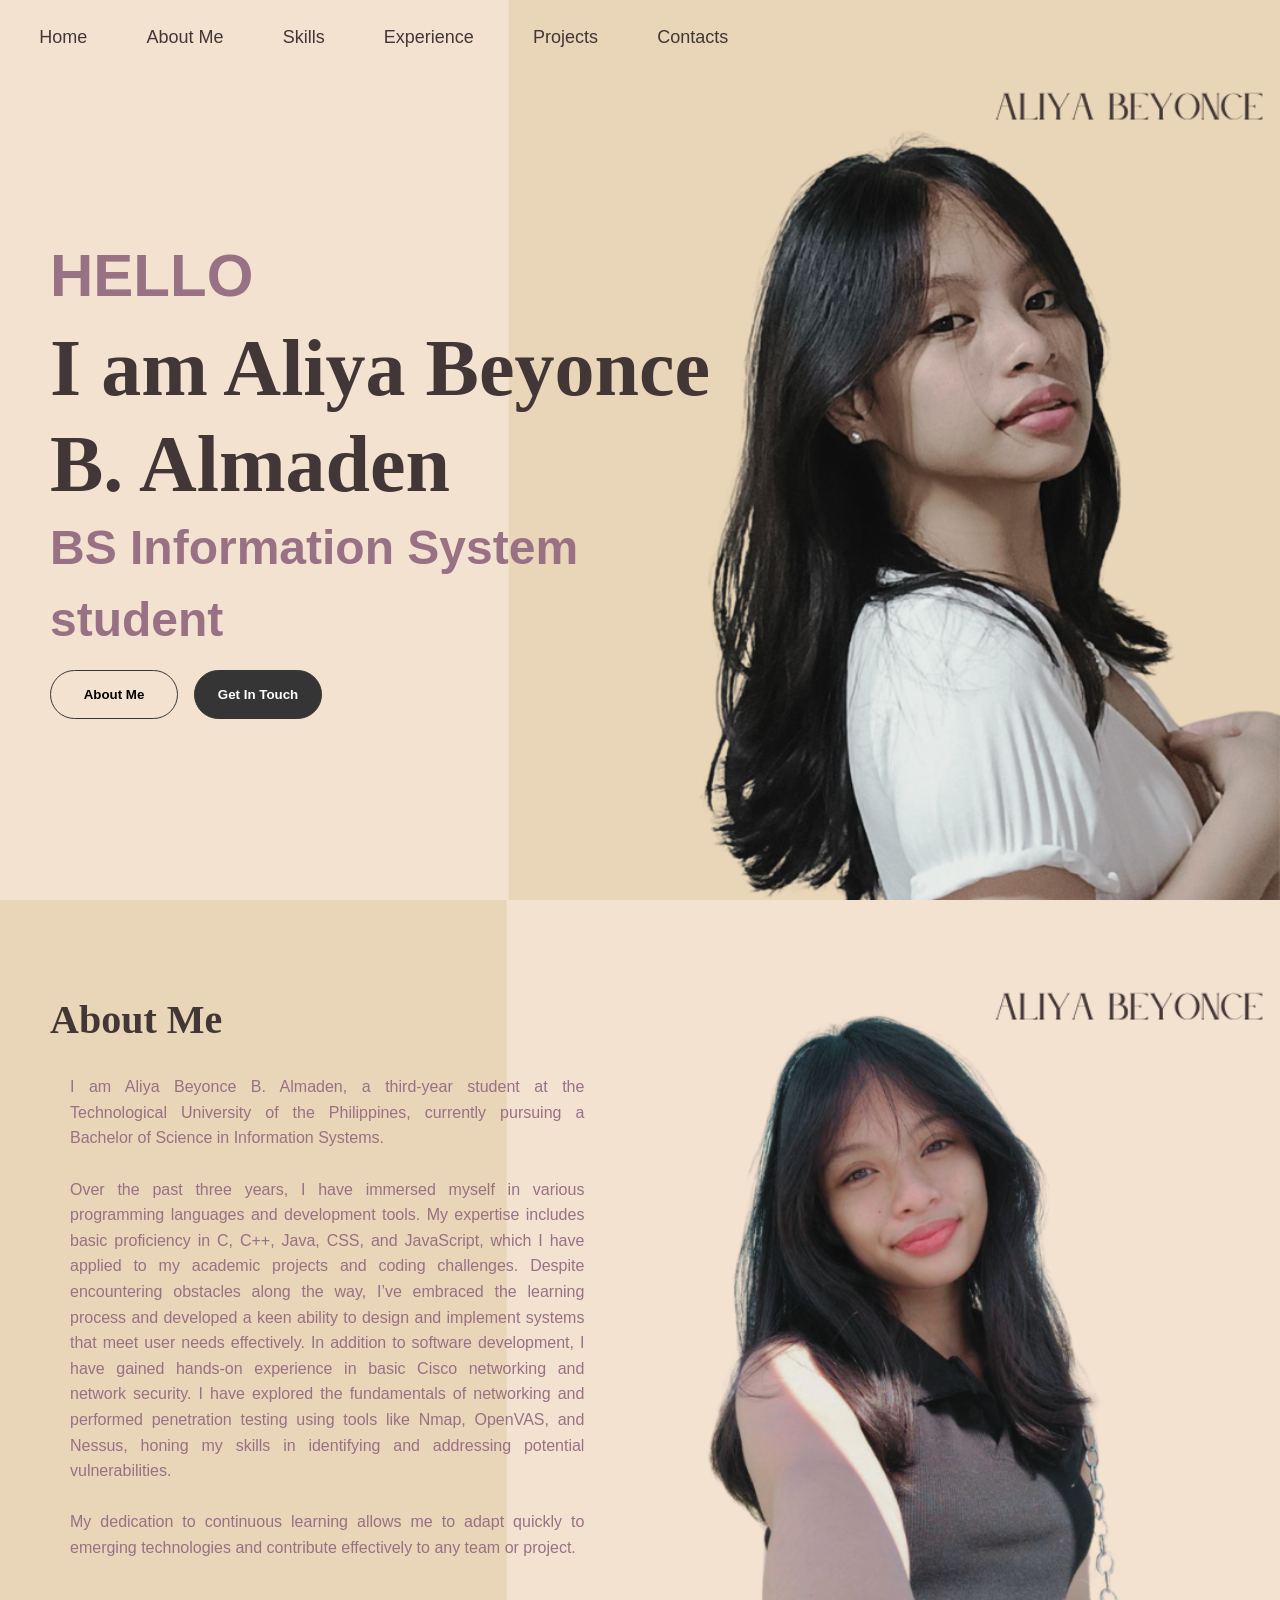
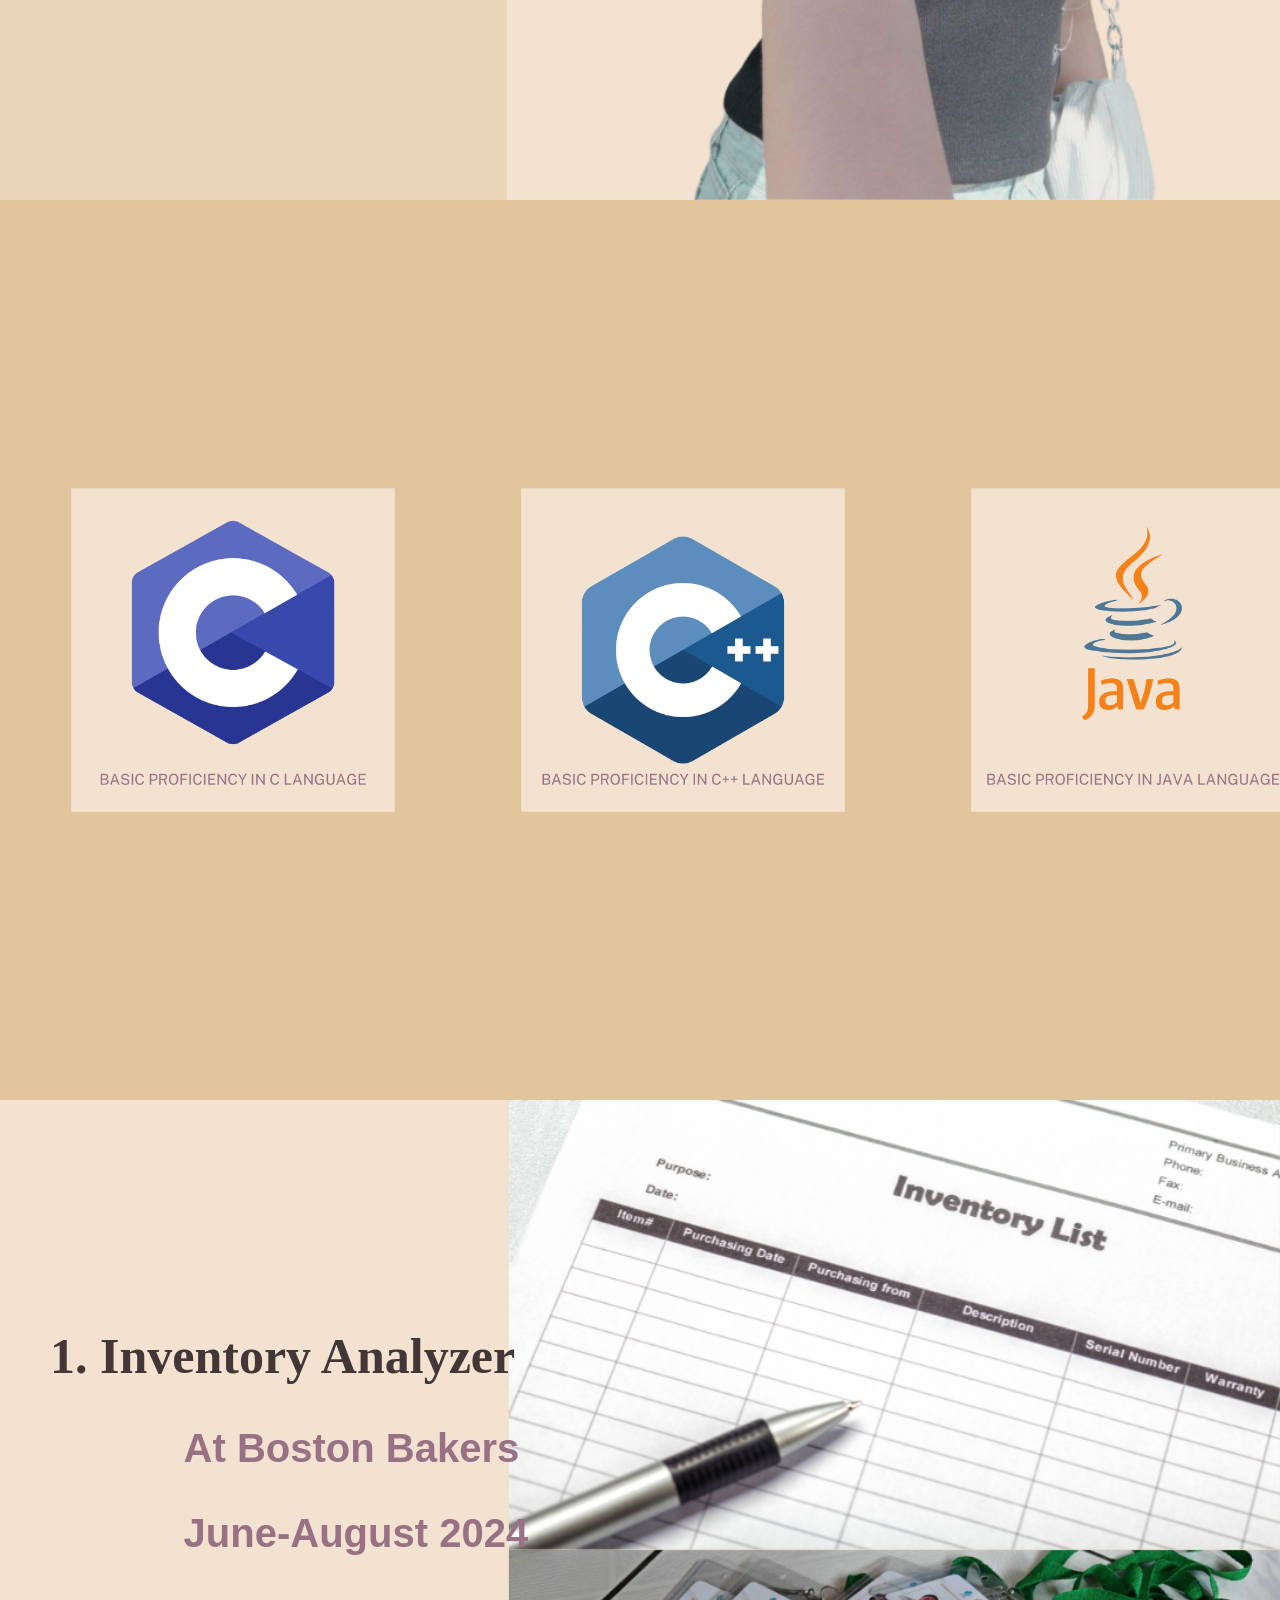
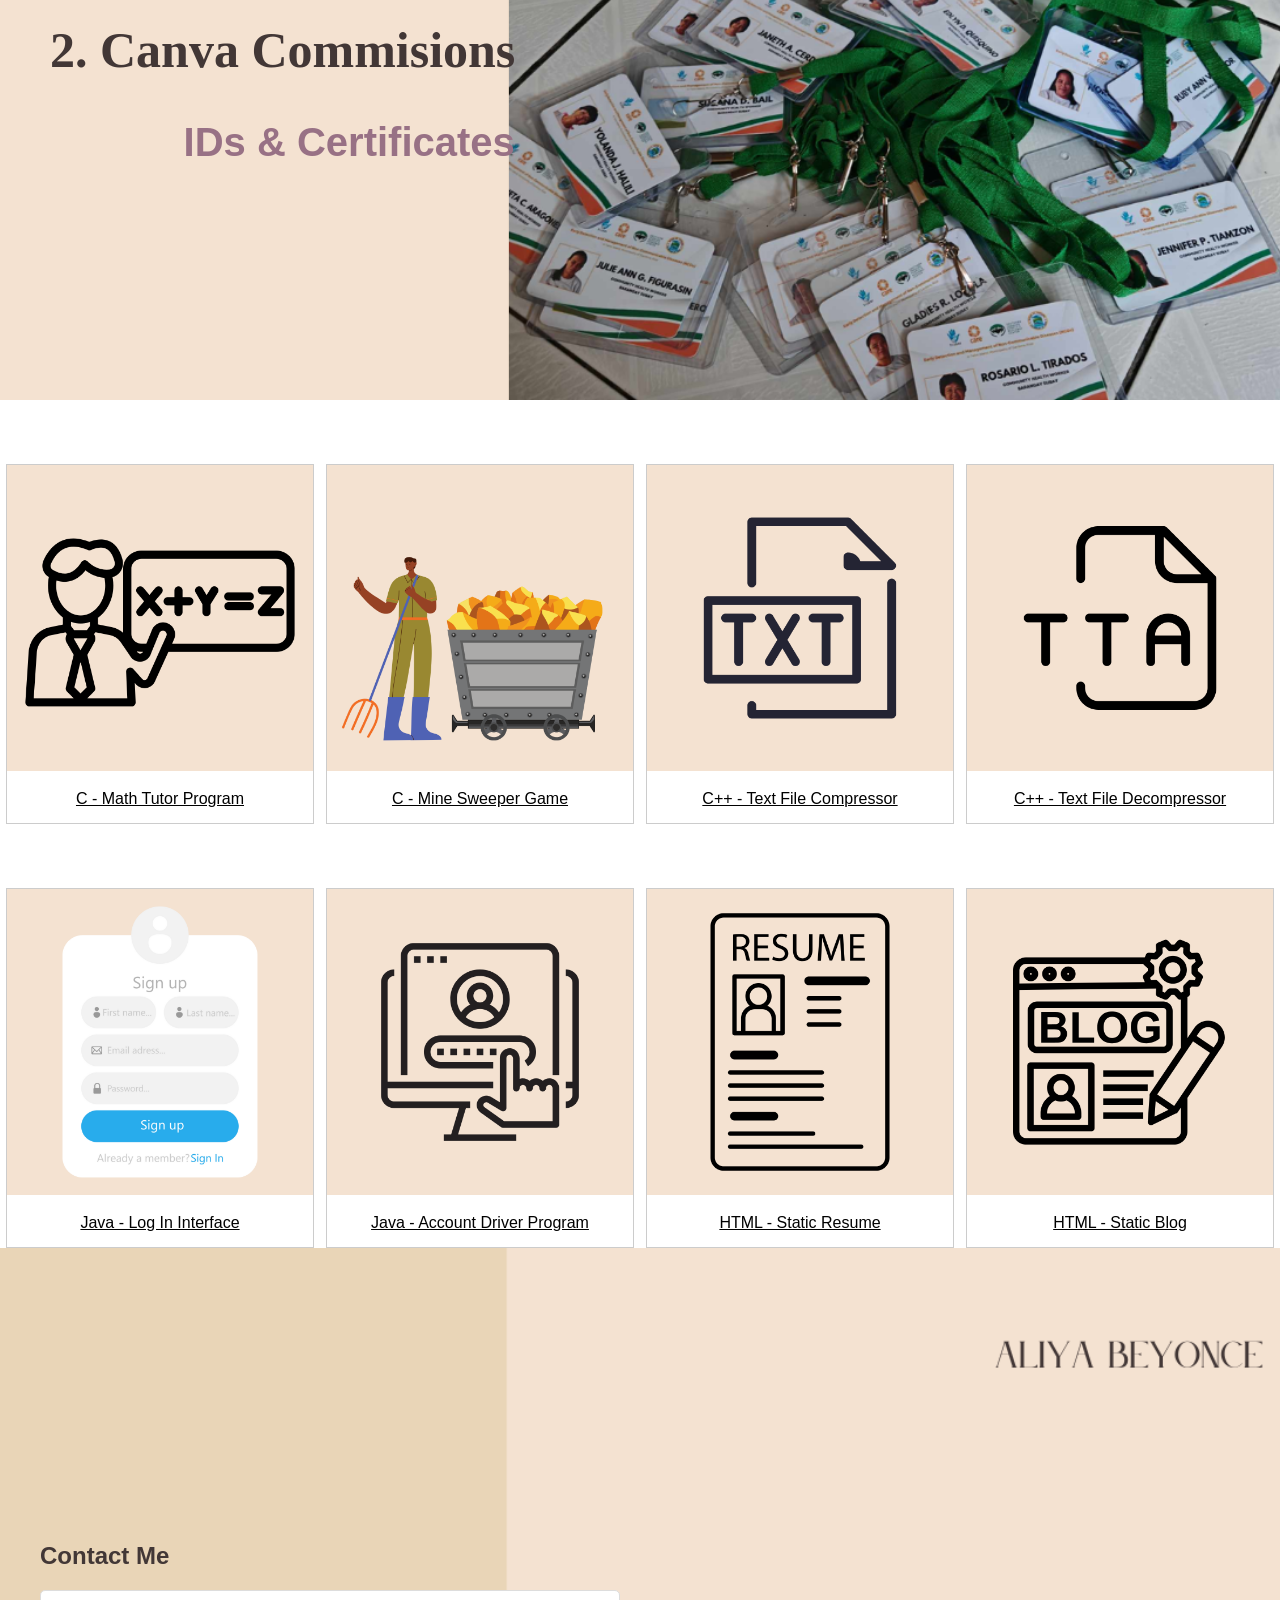
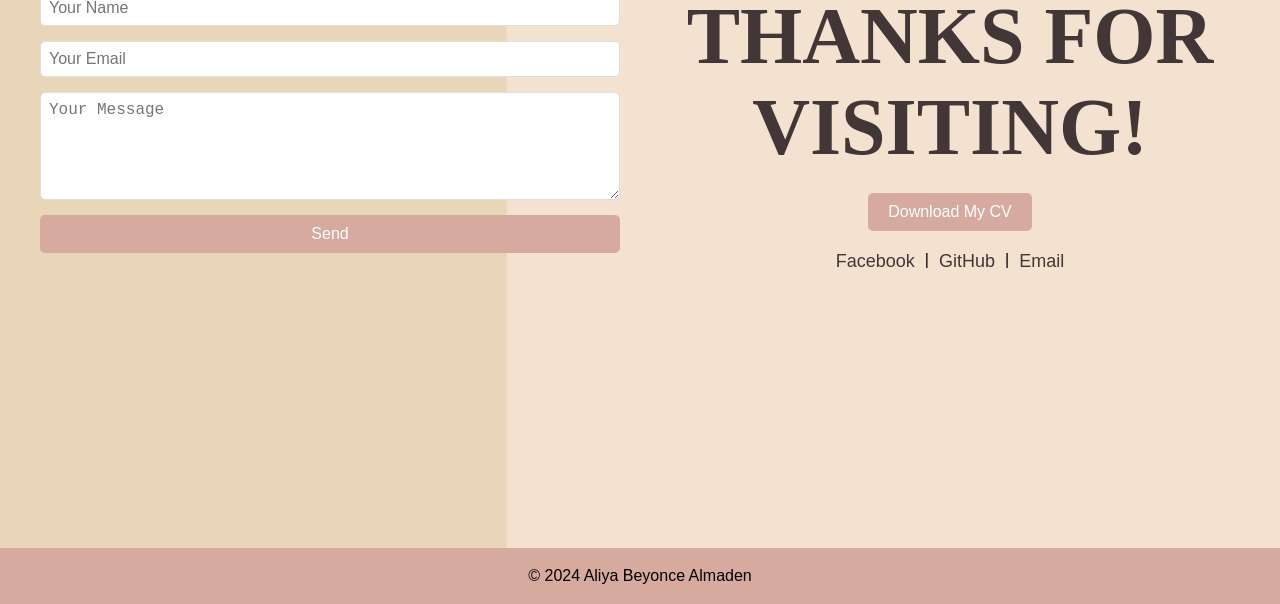
==== commit d933fd10: "Summary" ====
--- a/index.html
+++ b/index.html
@@ -205,8 +205,9 @@
     </div>
   </div>
 </section>
-
   <script src="script.js"></script>
+  <footer>
+    <p>&copy; 2024 Aliya Beyonce Almaden</p>
   </footer>
 </body>
 </html>
--- a/styles.css
+++ b/styles.css
@@ -438,3 +438,11 @@
   font-size: 18px;
   color: #423736;
 }
+
+footer {
+  text-align: center;
+  padding: 3px;
+  background-color: #d6aa9f;
+  color: #423736;
+}
+
